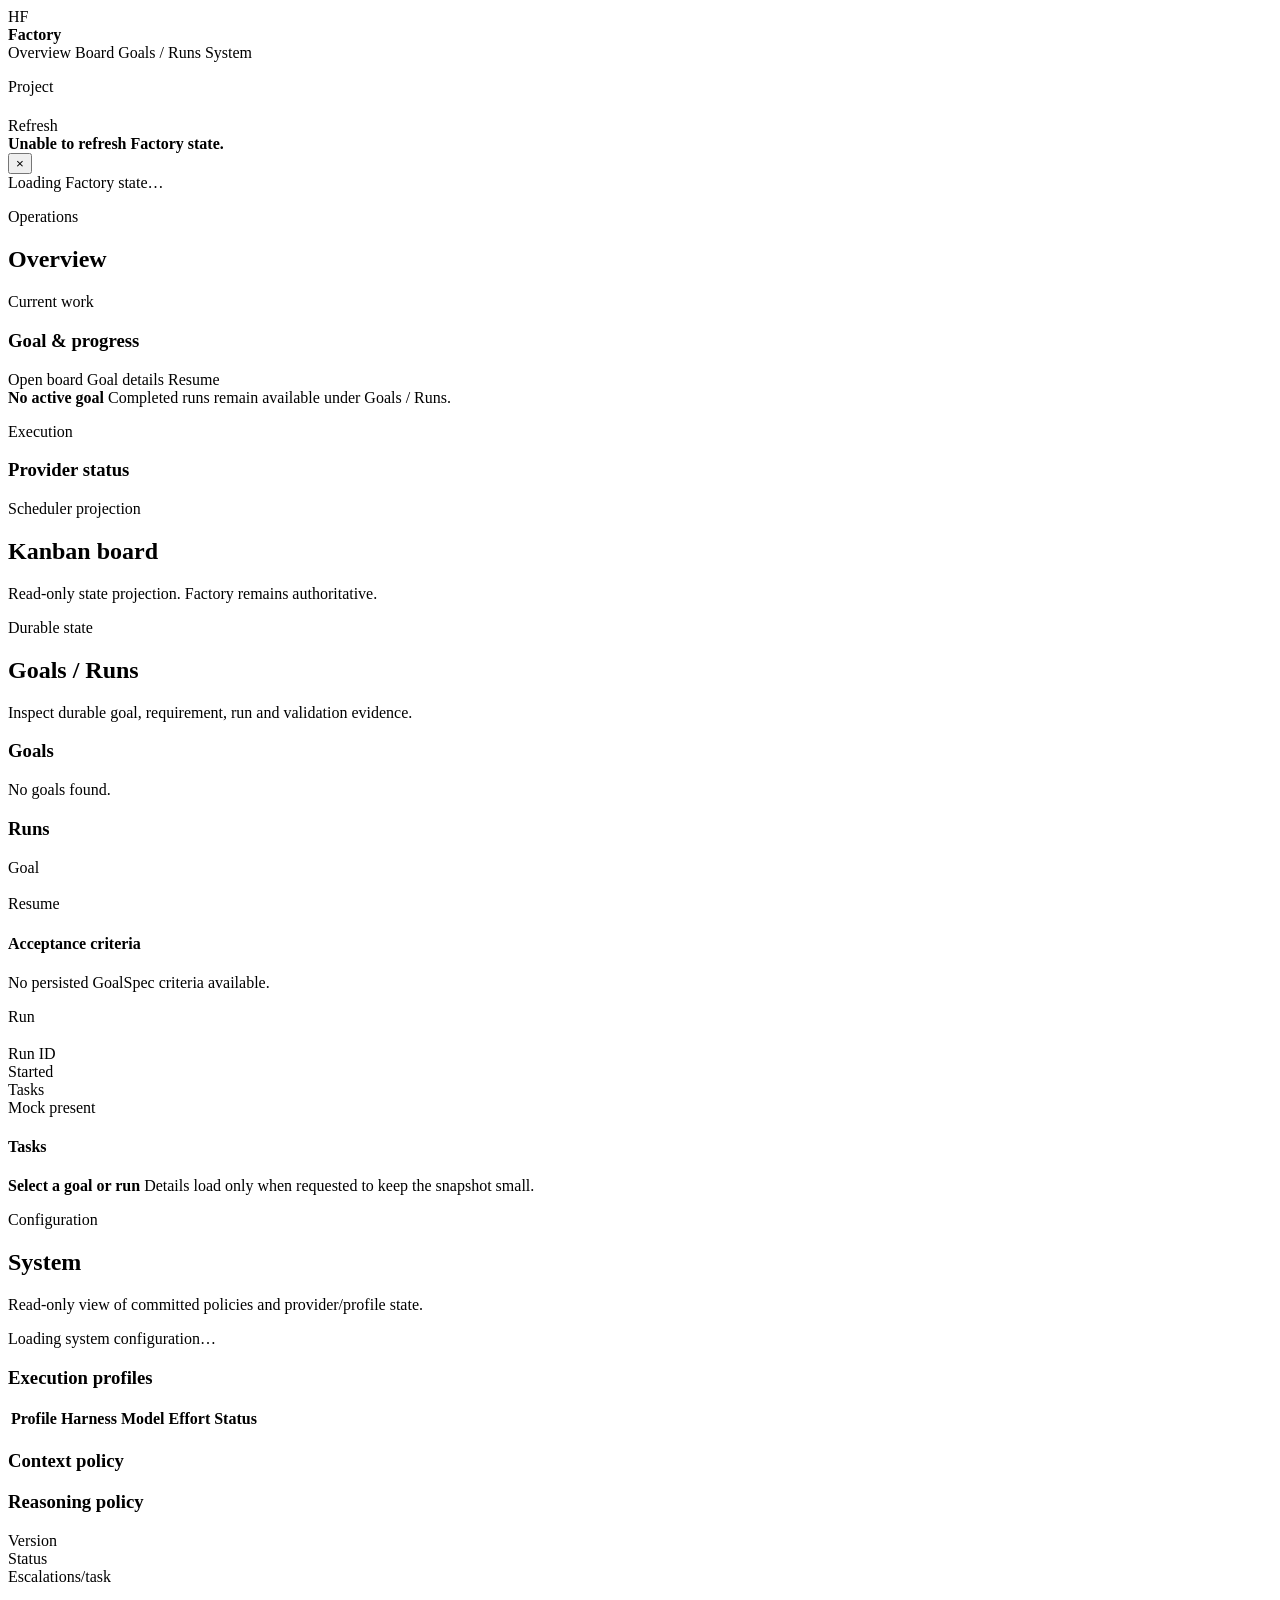
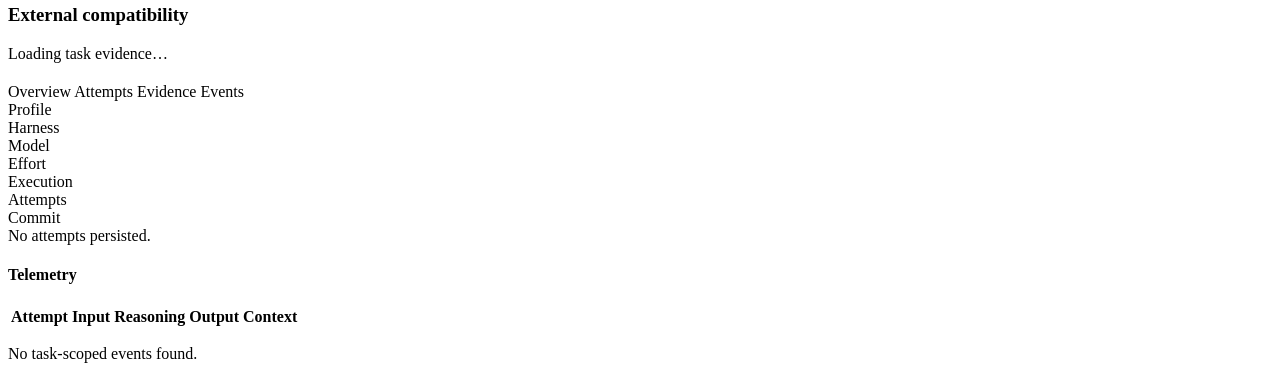
==== ui/index.html @ 99601eae "feat(ui): add lightweight Factory Control UI" ====
<!doctype html>
<html lang="en" class="wa-theme-default">
<head>
  <meta charset="utf-8">
  <meta name="viewport" content="width=device-width, initial-scale=1">
  <meta name="color-scheme" content="light dark">
  <title>Factory Control UI</title>
  <link rel="stylesheet" href="/vendor/webawesome/styles/themes/default.css">
  <link rel="stylesheet" href="/vendor/webawesome/styles/utilities.css">
  <link rel="stylesheet" href="/vendor/webawesome/styles/native.css">
  <link rel="stylesheet" href="/assets/factory.css">
  <script type="module" src="/vendor/webawesome/webawesome.loader.js"></script>
  <script defer src="/assets/app.js"></script>
  <script defer src="/vendor/alpine/csp.min.js"></script>
</head>
<body x-data="factoryControl" x-cloak>
  <div class="app-shell">
    <aside class="sidebar" aria-label="Primary navigation">
      <div class="brand-block">
        <div class="brand-mark" aria-hidden="true">HF</div>
        <div>
          <strong>Factory</strong>
          <small x-text="'v' + factoryVersion"></small>
        </div>
      </div>

      <nav class="nav-list">
        <wa-button appearance="plain" class="nav-button" :class="view === 'overview' ? 'active' : ''" @click="setView('overview')">Overview</wa-button>
        <wa-button appearance="plain" class="nav-button" :class="view === 'board' ? 'active' : ''" @click="setView('board')">Board</wa-button>
        <wa-button appearance="plain" class="nav-button" :class="view === 'goals' ? 'active' : ''" @click="setView('goals')">Goals / Runs</wa-button>
        <wa-button appearance="plain" class="nav-button" :class="view === 'system' ? 'active' : ''" @click="setView('system')">System</wa-button>
      </nav>

      <div class="sidebar-footer">
        <div class="live-row">
          <span class="live-dot" :class="error ? 'offline' : (isActive ? 'active' : '')"></span>
          <span x-text="error ? 'Disconnected' : (isActive ? 'Active' : 'Idle')"></span>
        </div>
        <small x-text="lastUpdatedAt ? 'Updated ' + relativeTime(lastUpdatedAt) : 'Waiting for snapshot'"></small>
      </div>
    </aside>

    <main class="main-content">
      <header class="topbar">
        <div>
          <p class="eyebrow">Project</p>
          <h1 x-text="projectName"></h1>
        </div>
        <div class="topbar-actions">
          <wa-badge pill :variant="isActive ? 'brand' : 'neutral'" x-text="isActive ? 'LIVE' : 'IDLE'"></wa-badge>
          <wa-button size="small" appearance="outlined" @click="refresh">Refresh</wa-button>
        </div>
      </header>

      <div class="alert error" x-show="error">
        <strong>Unable to refresh Factory state.</strong>
        <span x-text="error"></span>
      </div>
      <div class="alert success" x-show="notice">
        <span x-text="notice"></span>
        <button type="button" @click="clearNotice" aria-label="Dismiss">×</button>
      </div>

      <section class="loading-state" x-show="loading">
        <wa-spinner></wa-spinner>
        <span>Loading Factory state…</span>
      </section>

      <!-- Overview -->
      <section x-show="view === 'overview' && !loading" aria-labelledby="overview-title">
        <div class="section-heading">
          <div>
            <p class="eyebrow">Operations</p>
            <h2 id="overview-title">Overview</h2>
          </div>
          <span class="muted" x-text="selectedRunLabel"></span>
        </div>

        <div class="metric-grid">
          <template x-for="metric in overviewMetrics" :key="metric.label">
            <article class="metric-card">
              <span class="metric-label" x-text="metric.label"></span>
              <strong class="metric-value" x-text="metric.value"></strong>
              <small x-text="metric.hint"></small>
            </article>
          </template>
        </div>

        <div class="overview-grid">
          <section class="panel">
            <div class="panel-header">
              <div>
                <p class="eyebrow">Current work</p>
                <h3>Goal & progress</h3>
              </div>
              <wa-badge x-show="hasActiveGoal" :variant="statusVariant(activeGoal.phase)" x-text="activeGoal.phase || ''"></wa-badge>
            </div>
            <div x-show="hasActiveGoal" class="stack gap-md">
              <div>
                <strong x-text="activeGoal.title || activeGoal.goal_id"></strong>
                <p class="muted clamp-3" x-text="activeGoal.raw_goal || 'Goal is active.'"></p>
              </div>
              <div class="progress-row">
                <wa-progress-bar :value="boardProgress"></wa-progress-bar>
                <span x-text="boardProgress + '%' "></span>
              </div>
              <div class="inline-actions">
                <wa-button size="small" appearance="outlined" @click="setView('board')">Open board</wa-button>
                <wa-button size="small" appearance="outlined" @click="setView('goals')">Goal details</wa-button>
                <wa-button x-show="activeGoal.resumable" size="small" variant="brand" @click="resumeGoal(activeGoal)">Resume</wa-button>
              </div>
            </div>
            <div x-show="!hasActiveGoal" class="empty-state">
              <strong>No active goal</strong>
              <span>Completed runs remain available under Goals / Runs.</span>
            </div>
          </section>

          <section class="panel">
            <div class="panel-header">
              <div>
                <p class="eyebrow">Execution</p>
                <h3>Provider status</h3>
              </div>
            </div>
            <div class="provider-list compact">
              <template x-for="provider in providers" :key="provider.id">
                <div class="provider-row">
                  <div>
                    <strong x-text="provider.label || provider.id"></strong>
                    <small x-text="provider.detail || provider.profile_count + ' profile(s)'"></small>
                  </div>
                  <wa-badge :variant="statusVariant(provider.status)" x-text="provider.status"></wa-badge>
                </div>
              </template>
            </div>
          </section>
        </div>
      </section>

      <!-- Board -->
      <section x-show="view === 'board' && !loading" aria-labelledby="board-title">
        <div class="section-heading">
          <div>
            <p class="eyebrow">Scheduler projection</p>
            <h2 id="board-title">Kanban board</h2>
          </div>
          <p class="muted">Read-only state projection. Factory remains authoritative.</p>
        </div>

        <div class="kanban-scroll">
          <div class="kanban-grid">
            <template x-for="column in boardColumns" :key="column.id">
              <section class="kanban-column">
                <header>
                  <div class="column-title">
                    <span class="state-dot" :data-state="column.id"></span>
                    <strong x-text="column.label"></strong>
                  </div>
                  <wa-badge pill variant="neutral" x-text="column.tasks.length"></wa-badge>
                </header>
                <div class="task-list">
                  <template x-for="task in column.tasks" :key="task.run_id + ':' + task.task_id">
                    <button type="button" class="task-card" @click="openTask(task)">
                      <span class="task-title" x-text="task.name || task.task_id"></span>
                      <span class="task-id" x-text="task.task_id"></span>
                      <div class="task-meta">
                        <span x-text="task.profile_id || task.worker_id || 'unrouted'"></span>
                        <span x-show="task.effort" x-text="task.effort"></span>
                      </div>
                      <div class="task-footer">
                        <wa-badge :variant="statusVariant(task.execution_mode)" x-show="task.execution_mode" x-text="task.execution_mode"></wa-badge>
                        <span x-text="task.attempts_count ? 'attempt ' + task.attempts_count : ''"></span>
                      </div>
                    </button>
                  </template>
                  <div class="column-empty" x-show="column.tasks.length === 0">No tasks</div>
                </div>
              </section>
            </template>
          </div>
        </div>
      </section>

      <!-- Goals / Runs -->
      <section x-show="view === 'goals' && !loading" aria-labelledby="goals-title">
        <div class="section-heading">
          <div>
            <p class="eyebrow">Durable state</p>
            <h2 id="goals-title">Goals / Runs</h2>
          </div>
          <p class="muted">Inspect durable goal, requirement, run and validation evidence.</p>
        </div>

        <div class="master-detail">
          <aside class="master-list">
            <h3>Goals</h3>
            <div class="selection-list">
              <template x-for="goal in goals" :key="goal.goal_id">
                <button type="button" :class="selectedGoalId === goal.goal_id ? 'selected' : ''" @click="selectGoal(goal)">
                  <span><strong x-text="goal.title || goal.goal_id"></strong><small x-text="goal.goal_id"></small></span>
                  <wa-badge :variant="statusVariant(goal.phase)" x-text="goal.phase"></wa-badge>
                </button>
              </template>
              <div class="empty-state small" x-show="goals.length === 0">No goals found.</div>
            </div>
            <h3>Runs</h3>
            <div class="selection-list">
              <template x-for="run in runs" :key="run.run_id">
                <button type="button" :class="selectedRunId === run.run_id ? 'selected' : ''" @click="selectRun(run)">
                  <span><strong x-text="run.plan_name || run.run_id"></strong><small x-text="run.run_id"></small></span>
                  <wa-badge :variant="statusVariant(run.run_state)" x-text="run.run_state"></wa-badge>
                </button>
              </template>
            </div>
          </aside>

          <div class="detail-panel">
            <section class="panel" x-show="selectedDetailType === 'goal'">
              <div class="panel-header">
                <div>
                  <p class="eyebrow">Goal</p>
                  <h3 x-text="goalDetail.state.title || goalDetail.state.goal_id"></h3>
                </div>
                <div class="inline-actions">
                  <wa-badge :variant="statusVariant(goalDetail.state.phase)" x-text="goalDetail.state.phase || ''"></wa-badge>
                  <wa-button x-show="goalDetail.summary.resumable" size="small" variant="brand" @click="resumeGoal(goalDetail.summary)">Resume</wa-button>
                </div>
              </div>
              <p class="goal-text" x-text="goalDetail.state.raw_goal || ''"></p>
              <h4>Acceptance criteria</h4>
              <div class="criteria-list">
                <template x-for="criterion in goalCriteria" :key="criterion.id">
                  <div class="criterion-row">
                    <wa-badge pill variant="neutral" x-text="criterion.id"></wa-badge>
                    <span><strong x-text="criterion.title || criterion.id"></strong><small x-text="criterion.description || criterion.text || ''"></small></span>
                    <wa-badge x-show="criterion.provenance" :variant="criterion.provenance === 'USER_EXPLICIT' ? 'brand' : 'neutral'" x-text="criterion.provenance"></wa-badge>
                  </div>
                </template>
                <div class="empty-state small" x-show="goalCriteria.length === 0">No persisted GoalSpec criteria available.</div>
              </div>
            </section>

            <section class="panel" x-show="selectedDetailType === 'run'">
              <div class="panel-header">
                <div>
                  <p class="eyebrow">Run</p>
                  <h3 x-text="runDetail.run.plan_name || runDetail.run.run_id"></h3>
                </div>
                <wa-badge :variant="statusVariant(runDetail.run.run_state)" x-text="runDetail.run.run_state || ''"></wa-badge>
              </div>
              <div class="key-grid">
                <div><span>Run ID</span><strong x-text="runDetail.run.run_id || '—'"></strong></div>
                <div><span>Started</span><strong x-text="relativeTime(runDetail.run.start_time)"></strong></div>
                <div><span>Tasks</span><strong x-text="selectedRunTasks.length"></strong></div>
                <div><span>Mock present</span><strong x-text="yesNoUnknown(runDetail.run.contains_mock_execution)"></strong></div>
              </div>
              <h4>Tasks</h4>
              <div class="run-task-list">
                <template x-for="task in selectedRunTasks" :key="task.task_id">
                  <button type="button" @click="openTask(task)">
                    <span><strong x-text="task.name || task.task_id"></strong><small x-text="task.profile_id || task.worker_id || ''"></small></span>
                    <wa-badge :variant="statusVariant(task.display_state)" x-text="task.display_state"></wa-badge>
                  </button>
                </template>
              </div>
            </section>

            <div class="empty-state" x-show="!selectedDetailType">
              <strong>Select a goal or run</strong>
              <span>Details load only when requested to keep the snapshot small.</span>
            </div>
          </div>
        </div>
      </section>

      <!-- System -->
      <section x-show="view === 'system' && !loading" aria-labelledby="system-title">
        <div class="section-heading">
          <div>
            <p class="eyebrow">Configuration</p>
            <h2 id="system-title">System</h2>
          </div>
          <p class="muted">Read-only view of committed policies and provider/profile state.</p>
        </div>

        <div x-show="!systemLoaded" class="loading-state"><wa-spinner></wa-spinner><span>Loading system configuration…</span></div>
        <div x-show="systemLoaded" class="stack gap-lg">
          <section class="panel">
            <div class="panel-header"><h3>Execution profiles</h3><span class="muted" x-text="systemProfiles.length + ' profiles'"></span></div>
            <div class="table-wrap">
              <table>
                <thead><tr><th>Profile</th><th>Harness</th><th>Model</th><th>Effort</th><th>Status</th></tr></thead>
                <tbody>
                  <template x-for="profile in systemProfiles" :key="profile.profile_id">
                    <tr>
                      <td><strong x-text="profile.profile_id"></strong></td>
                      <td x-text="profile.harness || profile.adapter || '—'"></td>
                      <td x-text="profile.model || '—'"></td>
                      <td x-text="profile.effort || '—'"></td>
                      <td><wa-badge :variant="statusVariant(profile.certification_status)" x-text="profile.certification_status"></wa-badge></td>
                    </tr>
                  </template>
                </tbody>
              </table>
            </div>
          </section>

          <div class="system-grid">
            <section class="panel">
              <div class="panel-header"><h3>Context policy</h3></div>
              <div class="policy-list">
                <template x-for="entry in systemContextRoles" :key="entry.role">
                  <div><strong x-text="entry.role"></strong><span x-text="bytesOrDash(entry.soft_budget_bytes) + ' / ' + bytesOrDash(entry.hard_budget_bytes)"></span></div>
                </template>
              </div>
            </section>
            <section class="panel">
              <div class="panel-header"><h3>Reasoning policy</h3></div>
              <div class="key-grid single">
                <div><span>Version</span><strong x-text="reasoningPolicyVersion"></strong></div>
                <div><span>Status</span><strong x-text="reasoningPolicyStatus"></strong></div>
                <div><span>Escalations/task</span><strong x-text="reasoningEscalationLimit"></strong></div>
              </div>
            </section>
          </div>

          <section class="panel">
            <div class="panel-header"><h3>External compatibility</h3></div>
            <div class="provider-list">
              <template x-for="provider in providers" :key="'system-' + provider.id">
                <div class="provider-row"><div><strong x-text="provider.label || provider.id"></strong><small x-text="provider.detail || ''"></small></div><wa-badge :variant="statusVariant(provider.status)" x-text="provider.status"></wa-badge></div>
              </template>
            </div>
          </section>
        </div>
      </section>
    </main>
  </div>

  <!-- Task detail drawer -->
  <wa-drawer label="Task details" placement="end" :open="detailOpen" @wa-hide="closeTask" class="task-drawer">
    <div x-show="detailLoading" class="loading-state"><wa-spinner></wa-spinner><span>Loading task evidence…</span></div>
    <div x-show="taskDetail && !detailLoading" class="task-detail">
      <div class="task-detail-head">
        <div>
          <p class="eyebrow" x-text="selectedTask.task_id || 'Task'"></p>
          <h2 x-text="selectedTask.name || selectedTask.task_id || 'Task'"></h2>
        </div>
        <wa-badge :variant="statusVariant(selectedTask.display_state)" x-text="selectedTask.display_state || 'UNKNOWN'"></wa-badge>
      </div>

      <wa-tab-group>
        <wa-tab panel="overview">Overview</wa-tab>
        <wa-tab panel="attempts">Attempts</wa-tab>
        <wa-tab panel="evidence">Evidence</wa-tab>
        <wa-tab panel="events">Events</wa-tab>

        <wa-tab-panel name="overview">
          <div class="key-grid single">
            <div><span>Profile</span><strong x-text="selectedTask.profile_id || '—'"></strong></div>
            <div><span>Harness</span><strong x-text="selectedTask.harness || selectedTask.adapter || '—'"></strong></div>
            <div><span>Model</span><strong x-text="selectedTask.model || '—'"></strong></div>
            <div><span>Effort</span><strong x-text="selectedTask.effort || '—'"></strong></div>
            <div><span>Execution</span><strong x-text="selectedTask.execution_mode || '—'"></strong></div>
            <div><span>Attempts</span><strong x-text="selectedTask.attempts_count || 0"></strong></div>
            <div><span>Commit</span><strong class="mono" x-text="selectedTask.commit_hash || '—'"></strong></div>
          </div>
        </wa-tab-panel>

        <wa-tab-panel name="attempts">
          <div class="timeline">
            <template x-for="attempt in selectedTaskAttempts" :key="attempt.attempt_id">
              <article>
                <div><strong x-text="'Attempt ' + attempt.attempt_id"></strong><wa-badge :variant="statusVariant(attempt.status || attempt.state)" x-text="attempt.status || attempt.state || 'UNKNOWN'"></wa-badge></div>
                <small x-text="attemptDescriptor(attempt)"></small>
                <small x-text="attempt.start_time ? relativeTime(attempt.start_time) : ''"></small>
                <p x-show="attempt.error" x-text="attempt.error"></p>
              </article>
            </template>
            <div class="empty-state small" x-show="selectedTaskAttempts.length === 0">No attempts persisted.</div>
          </div>
        </wa-tab-panel>

        <wa-tab-panel name="evidence">
          <h4>Telemetry</h4>
          <div class="table-wrap">
            <table><thead><tr><th>Attempt</th><th>Input</th><th>Reasoning</th><th>Output</th><th>Context</th></tr></thead>
              <tbody><template x-for="item in selectedTaskTelemetry" :key="String(item.attempt_id) + String(item.end_time || '')"><tr><td x-text="item.attempt_id || '—'"></td><td x-text="numberOrDash(item.provider_input_tokens)"></td><td x-text="numberOrDash(item.provider_reasoning_tokens)"></td><td x-text="numberOrDash(item.provider_output_tokens)"></td><td x-text="bytesOrDash(item.factory_supplied_bytes)"></td></tr></template></tbody>
            </table>
          </div>
          <wa-details summary="Changed paths" x-show="hasChangedPaths">
            <ul class="mono-list"><template x-for="path in selectedTask.changed_paths || []" :key="path"><li x-text="path"></li></template></ul>
          </wa-details>
        </wa-tab-panel>

        <wa-tab-panel name="events">
          <div class="event-list">
            <template x-for="event in selectedTaskEvents" :key="(event.timestamp || '') + (event.event || '')">
              <div><span class="mono" x-text="event.event || 'EVENT'"></span><small x-text="relativeTime(event.timestamp)"></small></div>
            </template>
            <div class="empty-state small" x-show="selectedTaskEvents.length === 0">No task-scoped events found.</div>
          </div>
        </wa-tab-panel>
      </wa-tab-group>
    </div>
  </wa-drawer>
</body>
</html>
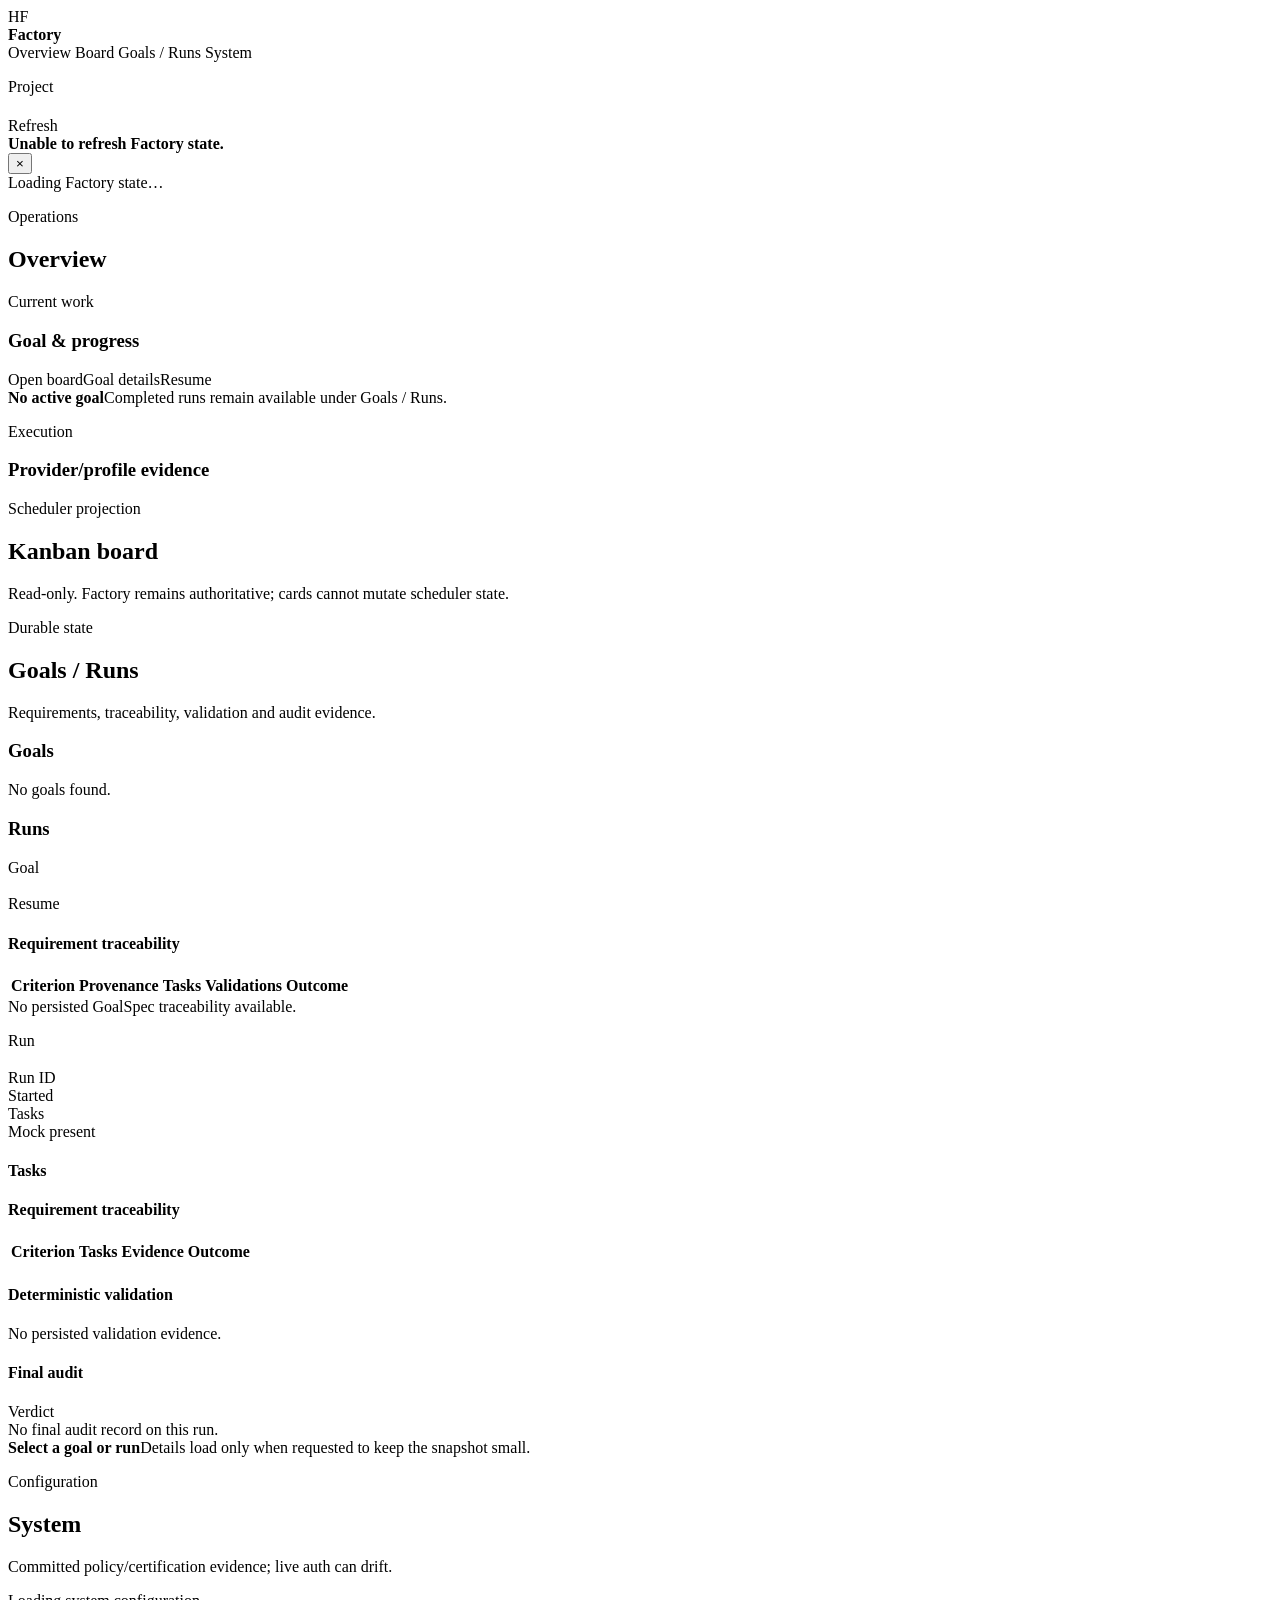
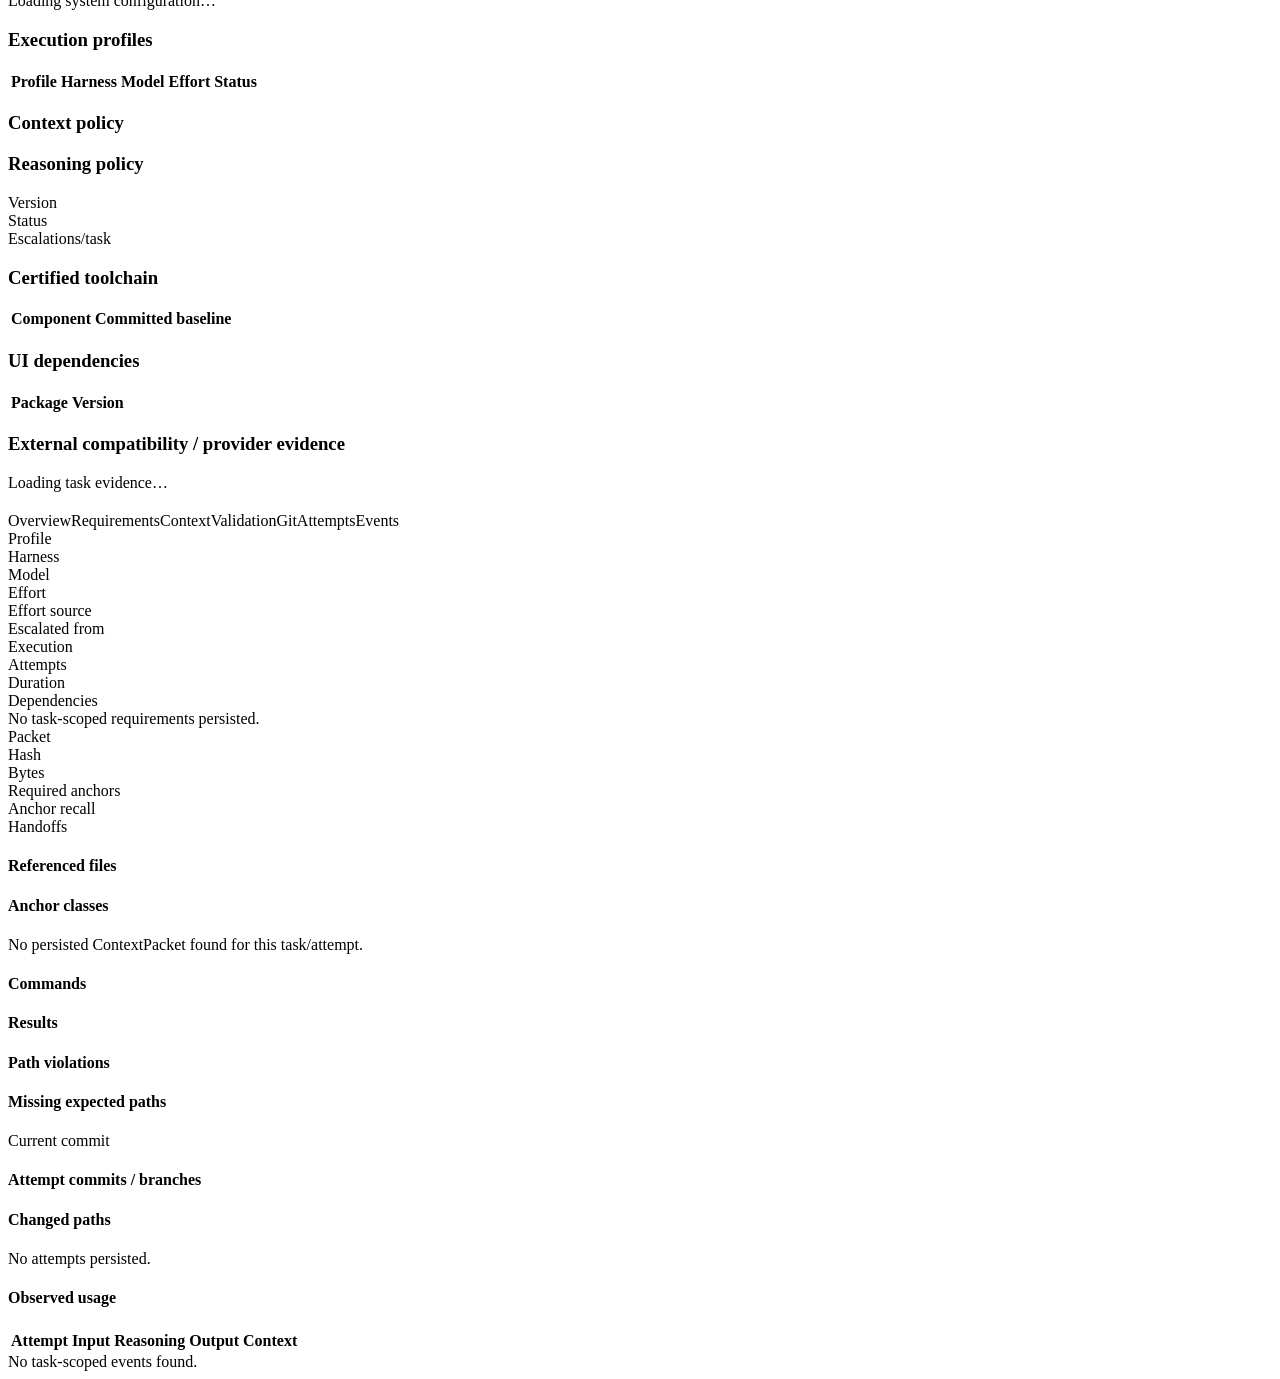
==== commit ccf280bf: "fix(v9): close UI gaps and harden fail-closed recovery" ====
--- a/ui/index.html
+++ b/ui/index.html
@@ -18,390 +18,153 @@
     <aside class="sidebar" aria-label="Primary navigation">
       <div class="brand-block">
         <div class="brand-mark" aria-hidden="true">HF</div>
-        <div>
-          <strong>Factory</strong>
-          <small x-text="'v' + factoryVersion"></small>
-        </div>
+        <div><strong>Factory</strong><small x-text="'v' + factoryVersion"></small></div>
       </div>
-
       <nav class="nav-list">
         <wa-button appearance="plain" class="nav-button" :class="view === 'overview' ? 'active' : ''" @click="setView('overview')">Overview</wa-button>
         <wa-button appearance="plain" class="nav-button" :class="view === 'board' ? 'active' : ''" @click="setView('board')">Board</wa-button>
         <wa-button appearance="plain" class="nav-button" :class="view === 'goals' ? 'active' : ''" @click="setView('goals')">Goals / Runs</wa-button>
         <wa-button appearance="plain" class="nav-button" :class="view === 'system' ? 'active' : ''" @click="setView('system')">System</wa-button>
       </nav>
-
       <div class="sidebar-footer">
-        <div class="live-row">
-          <span class="live-dot" :class="error ? 'offline' : (isActive ? 'active' : '')"></span>
-          <span x-text="error ? 'Disconnected' : (isActive ? 'Active' : 'Idle')"></span>
-        </div>
+        <div class="live-row"><span class="live-dot" :class="error ? 'offline' : (isActive ? 'active' : '')"></span><span x-text="error ? 'Disconnected' : (isActive ? 'Active' : 'Idle')"></span></div>
         <small x-text="lastUpdatedAt ? 'Updated ' + relativeTime(lastUpdatedAt) : 'Waiting for snapshot'"></small>
       </div>
     </aside>
 
     <main class="main-content">
       <header class="topbar">
-        <div>
-          <p class="eyebrow">Project</p>
-          <h1 x-text="projectName"></h1>
-        </div>
-        <div class="topbar-actions">
-          <wa-badge pill :variant="isActive ? 'brand' : 'neutral'" x-text="isActive ? 'LIVE' : 'IDLE'"></wa-badge>
-          <wa-button size="small" appearance="outlined" @click="refresh">Refresh</wa-button>
-        </div>
+        <div><p class="eyebrow">Project</p><h1 x-text="projectName"></h1></div>
+        <div class="topbar-actions"><wa-badge pill :variant="isActive ? 'brand' : 'neutral'" x-text="isActive ? 'LIVE' : 'IDLE'"></wa-badge><wa-button size="small" appearance="outlined" @click="refresh">Refresh</wa-button></div>
       </header>
 
-      <div class="alert error" x-show="error">
-        <strong>Unable to refresh Factory state.</strong>
-        <span x-text="error"></span>
-      </div>
-      <div class="alert success" x-show="notice">
-        <span x-text="notice"></span>
-        <button type="button" @click="clearNotice" aria-label="Dismiss">×</button>
-      </div>
+      <div class="alert error" x-show="error"><strong>Unable to refresh Factory state.</strong><span x-text="error"></span></div>
+      <div class="alert success" x-show="notice"><span x-text="notice"></span><button type="button" @click="clearNotice" aria-label="Dismiss">×</button></div>
+      <section class="loading-state" x-show="loading"><wa-spinner></wa-spinner><span>Loading Factory state…</span></section>
 
-      <section class="loading-state" x-show="loading">
-        <wa-spinner></wa-spinner>
-        <span>Loading Factory state…</span>
-      </section>
-
-      <!-- Overview -->
       <section x-show="view === 'overview' && !loading" aria-labelledby="overview-title">
-        <div class="section-heading">
-          <div>
-            <p class="eyebrow">Operations</p>
-            <h2 id="overview-title">Overview</h2>
-          </div>
-          <span class="muted" x-text="selectedRunLabel"></span>
+        <div class="section-heading"><div><p class="eyebrow">Operations</p><h2 id="overview-title">Overview</h2></div><span class="muted" x-text="selectedRunLabel"></span></div>
+        <div class="metric-grid">
+          <template x-for="metric in overviewMetrics" :key="metric.label"><article class="metric-card"><span class="metric-label" x-text="metric.label"></span><strong class="metric-value" x-text="metric.value"></strong><small x-text="metric.hint"></small></article></template>
         </div>
-
-        <div class="metric-grid">
-          <template x-for="metric in overviewMetrics" :key="metric.label">
-            <article class="metric-card">
-              <span class="metric-label" x-text="metric.label"></span>
-              <strong class="metric-value" x-text="metric.value"></strong>
-              <small x-text="metric.hint"></small>
-            </article>
-          </template>
-        </div>
-
         <div class="overview-grid">
           <section class="panel">
-            <div class="panel-header">
-              <div>
-                <p class="eyebrow">Current work</p>
-                <h3>Goal & progress</h3>
-              </div>
-              <wa-badge x-show="hasActiveGoal" :variant="statusVariant(activeGoal.phase)" x-text="activeGoal.phase || ''"></wa-badge>
+            <div class="panel-header"><div><p class="eyebrow">Current work</p><h3>Goal & progress</h3></div><wa-badge x-show="hasActiveGoal" :variant="statusVariant(activeGoal.phase)" x-text="activeGoal.phase || ''"></wa-badge></div>
+            <div x-show="hasActiveGoal" class="stack gap-md">
+              <div><strong x-text="activeGoal.title || activeGoal.goal_id"></strong><p class="muted clamp-3" x-text="activeGoal.raw_goal_excerpt || 'Goal is active.'"></p></div>
+              <div class="progress-row"><wa-progress-bar :value="boardProgress"></wa-progress-bar><span x-text="boardProgress + '%'"></span></div>
+              <div class="inline-actions"><wa-button size="small" appearance="outlined" @click="setView('board')">Open board</wa-button><wa-button size="small" appearance="outlined" @click="setView('goals')">Goal details</wa-button><wa-button x-show="activeGoal.resumable" size="small" variant="brand" @click="resumeGoal(activeGoal)">Resume</wa-button></div>
             </div>
-            <div x-show="hasActiveGoal" class="stack gap-md">
-              <div>
-                <strong x-text="activeGoal.title || activeGoal.goal_id"></strong>
-                <p class="muted clamp-3" x-text="activeGoal.raw_goal || 'Goal is active.'"></p>
-              </div>
-              <div class="progress-row">
-                <wa-progress-bar :value="boardProgress"></wa-progress-bar>
-                <span x-text="boardProgress + '%' "></span>
-              </div>
-              <div class="inline-actions">
-                <wa-button size="small" appearance="outlined" @click="setView('board')">Open board</wa-button>
-                <wa-button size="small" appearance="outlined" @click="setView('goals')">Goal details</wa-button>
-                <wa-button x-show="activeGoal.resumable" size="small" variant="brand" @click="resumeGoal(activeGoal)">Resume</wa-button>
-              </div>
-            </div>
-            <div x-show="!hasActiveGoal" class="empty-state">
-              <strong>No active goal</strong>
-              <span>Completed runs remain available under Goals / Runs.</span>
-            </div>
+            <div x-show="!hasActiveGoal" class="empty-state"><strong>No active goal</strong><span>Completed runs remain available under Goals / Runs.</span></div>
           </section>
-
           <section class="panel">
-            <div class="panel-header">
-              <div>
-                <p class="eyebrow">Execution</p>
-                <h3>Provider status</h3>
-              </div>
-            </div>
+            <div class="panel-header"><div><p class="eyebrow">Execution</p><h3>Provider/profile evidence</h3></div></div>
             <div class="provider-list compact">
-              <template x-for="provider in providers" :key="provider.id">
-                <div class="provider-row">
-                  <div>
-                    <strong x-text="provider.label || provider.id"></strong>
-                    <small x-text="provider.detail || provider.profile_count + ' profile(s)'"></small>
-                  </div>
-                  <wa-badge :variant="statusVariant(provider.status)" x-text="provider.status"></wa-badge>
-                </div>
-              </template>
+              <template x-for="provider in providers" :key="provider.id"><div class="provider-row"><div><strong x-text="provider.label || provider.id"></strong><small x-text="provider.detail || provider.profile_count + ' profile(s)'"></small></div><wa-badge :variant="statusVariant(provider.status)" x-text="provider.status"></wa-badge></div></template>
             </div>
           </section>
         </div>
       </section>
 
-      <!-- Board -->
       <section x-show="view === 'board' && !loading" aria-labelledby="board-title">
-        <div class="section-heading">
-          <div>
-            <p class="eyebrow">Scheduler projection</p>
-            <h2 id="board-title">Kanban board</h2>
-          </div>
-          <p class="muted">Read-only state projection. Factory remains authoritative.</p>
-        </div>
+        <div class="section-heading"><div><p class="eyebrow">Scheduler projection</p><h2 id="board-title">Kanban board</h2></div><p class="muted">Read-only. Factory remains authoritative; cards cannot mutate scheduler state.</p></div>
+        <div class="kanban-scroll"><div class="kanban-grid">
+          <template x-for="column in boardColumns" :key="column.id">
+            <section class="kanban-column">
+              <header><div class="column-title"><span class="state-dot" :data-state="column.id"></span><strong x-text="column.label"></strong></div><wa-badge pill variant="neutral" x-text="column.tasks.length"></wa-badge></header>
+              <div class="task-list">
+                <template x-for="task in column.tasks" :key="task.run_id + ':' + task.task_id">
+                  <button type="button" class="task-card" @click="openTask(task)">
+                    <span class="task-title" x-text="task.name || task.task_id"></span><span class="task-id" x-text="task.task_id"></span>
+                    <div class="task-meta"><span x-text="task.profile_id || task.worker_id || 'unrouted'"></span><span x-text="task.model || '—'"></span></div>
+                    <div class="task-meta"><span x-text="task.effort || '—'"></span><span x-text="durationOrDash(task.duration_ms)"></span></div>
+                    <div class="task-footer"><span class="tag-list"><wa-badge :variant="statusVariant(task.execution_mode)" x-show="task.execution_mode" x-text="task.execution_mode"></wa-badge><wa-badge variant="warning" x-show="task.retried">RETRY</wa-badge><wa-badge variant="brand" x-show="task.escalated">ESCALATED</wa-badge><wa-badge variant="warning" x-show="task.display_state === 'BLOCKED'">BLOCKED</wa-badge></span><span x-text="task.attempts_count ? 'attempt ' + task.attempts_count : 'not attempted'"></span></div>
+                  </button>
+                </template>
+                <div class="column-empty" x-show="column.tasks.length === 0">No tasks</div>
+              </div>
+            </section>
+          </template>
+        </div></div>
+      </section>
 
-        <div class="kanban-scroll">
-          <div class="kanban-grid">
-            <template x-for="column in boardColumns" :key="column.id">
-              <section class="kanban-column">
-                <header>
-                  <div class="column-title">
-                    <span class="state-dot" :data-state="column.id"></span>
-                    <strong x-text="column.label"></strong>
-                  </div>
-                  <wa-badge pill variant="neutral" x-text="column.tasks.length"></wa-badge>
-                </header>
-                <div class="task-list">
-                  <template x-for="task in column.tasks" :key="task.run_id + ':' + task.task_id">
-                    <button type="button" class="task-card" @click="openTask(task)">
-                      <span class="task-title" x-text="task.name || task.task_id"></span>
-                      <span class="task-id" x-text="task.task_id"></span>
-                      <div class="task-meta">
-                        <span x-text="task.profile_id || task.worker_id || 'unrouted'"></span>
-                        <span x-show="task.effort" x-text="task.effort"></span>
-                      </div>
-                      <div class="task-footer">
-                        <wa-badge :variant="statusVariant(task.execution_mode)" x-show="task.execution_mode" x-text="task.execution_mode"></wa-badge>
-                        <span x-text="task.attempts_count ? 'attempt ' + task.attempts_count : ''"></span>
-                      </div>
-                    </button>
-                  </template>
-                  <div class="column-empty" x-show="column.tasks.length === 0">No tasks</div>
-                </div>
-              </section>
-            </template>
+      <section x-show="view === 'goals' && !loading" aria-labelledby="goals-title">
+        <div class="section-heading"><div><p class="eyebrow">Durable state</p><h2 id="goals-title">Goals / Runs</h2></div><p class="muted">Requirements, traceability, validation and audit evidence.</p></div>
+        <div class="master-detail">
+          <aside class="master-list">
+            <h3>Goals</h3>
+            <div class="selection-list"><template x-for="goal in goals" :key="goal.goal_id"><button type="button" :class="selectedGoalId === goal.goal_id ? 'selected' : ''" @click="selectGoal(goal)"><span><strong x-text="goal.title || goal.goal_id"></strong><small x-text="goal.goal_id"></small></span><wa-badge :variant="statusVariant(goal.phase)" x-text="goal.phase"></wa-badge></button></template><div class="empty-state small" x-show="goals.length === 0">No goals found.</div></div>
+            <h3>Runs</h3>
+            <div class="selection-list"><template x-for="run in runs" :key="run.run_id"><button type="button" :class="selectedRunId === run.run_id ? 'selected' : ''" @click="selectRun(run)"><span><strong x-text="run.plan_name || run.run_id"></strong><small x-text="run.run_id"></small></span><wa-badge :variant="statusVariant(run.run_state)" x-text="run.run_state"></wa-badge></button></template></div>
+          </aside>
+
+          <div class="detail-panel">
+            <section class="panel" x-show="selectedDetailType === 'goal'">
+              <div class="panel-header"><div><p class="eyebrow">Goal</p><h3 x-text="goalDetailTitle"></h3></div><div class="inline-actions"><wa-badge :variant="statusVariant(goalDetail.state.phase)" x-text="goalDetail.state.phase || ''"></wa-badge><wa-button x-show="goalDetail.summary.resumable" size="small" variant="brand" @click="resumeGoal(goalDetail.summary)">Resume</wa-button></div></div>
+              <p class="goal-text" x-text="goalDetail.state.raw_goal || ''"></p>
+              <h4>Requirement traceability</h4>
+              <div class="table-wrap"><table><thead><tr><th>Criterion</th><th>Provenance</th><th>Tasks</th><th>Validations</th><th>Outcome</th></tr></thead><tbody>
+                <template x-for="row in goalTraceability" :key="row.criterion_id"><tr><td><strong x-text="row.criterion_id"></strong><small class="table-note" x-text="row.title"></small></td><td x-text="row.provenance"></td><td class="mono" x-text="joinOrDash(row.tasks)"></td><td x-text="row.validation_count"></td><td><wa-badge :variant="statusVariant(row.outcome)" x-text="row.outcome"></wa-badge></td></tr></template>
+              </tbody></table></div>
+              <div class="empty-state small" x-show="goalTraceability.length === 0">No persisted GoalSpec traceability available.</div>
+            </section>
+
+            <section class="panel" x-show="selectedDetailType === 'run'">
+              <div class="panel-header"><div><p class="eyebrow">Run</p><h3 x-text="runDetail.run.plan_name || runDetail.run.run_id"></h3></div><wa-badge :variant="statusVariant(runDetail.run.run_state)" x-text="runDetail.run.run_state || ''"></wa-badge></div>
+              <div class="key-grid"><div><span>Run ID</span><strong x-text="runDetail.run.run_id || '—'"></strong></div><div><span>Started</span><strong x-text="relativeTime(runDetail.run.start_time)"></strong></div><div><span>Tasks</span><strong x-text="selectedRunTasks.length"></strong></div><div><span>Mock present</span><strong x-text="yesNoUnknown(runDetail.run.contains_mock_execution)"></strong></div></div>
+              <h4>Tasks</h4>
+              <div class="run-task-list"><template x-for="task in selectedRunTasks" :key="task.task_id"><button type="button" @click="openTask(task)"><span><strong x-text="task.name || task.task_id"></strong><small x-text="taskDescriptor(task)"></small><small class="mono" x-show="task.dependencies && task.dependencies.length" x-text="'depends: ' + task.dependencies.join(', ')"></small></span><wa-badge :variant="statusVariant(task.display_state)" x-text="task.display_state"></wa-badge></button></template></div>
+              <h4>Requirement traceability</h4>
+              <div class="table-wrap"><table><thead><tr><th>Criterion</th><th>Tasks</th><th>Evidence</th><th>Outcome</th></tr></thead><tbody><template x-for="row in runTraceability" :key="row.criterion_id"><tr><td x-text="row.criterion_id"></td><td class="mono" x-text="joinOrDash(row.tasks)"></td><td x-text="row.validation_count + ' validation(s)'"></td><td><wa-badge :variant="statusVariant(row.outcome)" x-text="row.outcome"></wa-badge></td></tr></template></tbody></table></div>
+              <h4>Deterministic validation</h4>
+              <div class="validation-list"><template x-for="item in runValidationResults" :key="(item.task_id || '') + (item.name || '') + formatCommand(item.command)"><div class="validation-row"><span><strong x-text="item.name || item.task_id || 'validation'"></strong><small class="mono" x-text="formatCommand(item.command)"></small></span><wa-badge :variant="item.passed ? 'success' : 'danger'" x-text="item.passed ? 'PASS' : 'FAIL'"></wa-badge></div></template><div class="empty-state small" x-show="runValidationResults.length === 0">No persisted validation evidence.</div></div>
+              <h4>Final audit</h4>
+              <div class="key-grid single" x-show="runDetail.final_audit"><div><span>Verdict</span><strong x-text="runAuditVerdict"></strong></div></div>
+              <div class="empty-state small" x-show="!runDetail.final_audit">No final audit record on this run.</div>
+            </section>
+
+            <div class="empty-state" x-show="!selectedDetailType"><strong>Select a goal or run</strong><span>Details load only when requested to keep the snapshot small.</span></div>
           </div>
         </div>
       </section>
 
-      <!-- Goals / Runs -->
-      <section x-show="view === 'goals' && !loading" aria-labelledby="goals-title">
-        <div class="section-heading">
-          <div>
-            <p class="eyebrow">Durable state</p>
-            <h2 id="goals-title">Goals / Runs</h2>
-          </div>
-          <p class="muted">Inspect durable goal, requirement, run and validation evidence.</p>
-        </div>
-
-        <div class="master-detail">
-          <aside class="master-list">
-            <h3>Goals</h3>
-            <div class="selection-list">
-              <template x-for="goal in goals" :key="goal.goal_id">
-                <button type="button" :class="selectedGoalId === goal.goal_id ? 'selected' : ''" @click="selectGoal(goal)">
-                  <span><strong x-text="goal.title || goal.goal_id"></strong><small x-text="goal.goal_id"></small></span>
-                  <wa-badge :variant="statusVariant(goal.phase)" x-text="goal.phase"></wa-badge>
-                </button>
-              </template>
-              <div class="empty-state small" x-show="goals.length === 0">No goals found.</div>
-            </div>
-            <h3>Runs</h3>
-            <div class="selection-list">
-              <template x-for="run in runs" :key="run.run_id">
-                <button type="button" :class="selectedRunId === run.run_id ? 'selected' : ''" @click="selectRun(run)">
-                  <span><strong x-text="run.plan_name || run.run_id"></strong><small x-text="run.run_id"></small></span>
-                  <wa-badge :variant="statusVariant(run.run_state)" x-text="run.run_state"></wa-badge>
-                </button>
-              </template>
-            </div>
-          </aside>
-
-          <div class="detail-panel">
-            <section class="panel" x-show="selectedDetailType === 'goal'">
-              <div class="panel-header">
-                <div>
-                  <p class="eyebrow">Goal</p>
-                  <h3 x-text="goalDetail.state.title || goalDetail.state.goal_id"></h3>
-                </div>
-                <div class="inline-actions">
-                  <wa-badge :variant="statusVariant(goalDetail.state.phase)" x-text="goalDetail.state.phase || ''"></wa-badge>
-                  <wa-button x-show="goalDetail.summary.resumable" size="small" variant="brand" @click="resumeGoal(goalDetail.summary)">Resume</wa-button>
-                </div>
-              </div>
-              <p class="goal-text" x-text="goalDetail.state.raw_goal || ''"></p>
-              <h4>Acceptance criteria</h4>
-              <div class="criteria-list">
-                <template x-for="criterion in goalCriteria" :key="criterion.id">
-                  <div class="criterion-row">
-                    <wa-badge pill variant="neutral" x-text="criterion.id"></wa-badge>
-                    <span><strong x-text="criterion.title || criterion.id"></strong><small x-text="criterion.description || criterion.text || ''"></small></span>
-                    <wa-badge x-show="criterion.provenance" :variant="criterion.provenance === 'USER_EXPLICIT' ? 'brand' : 'neutral'" x-text="criterion.provenance"></wa-badge>
-                  </div>
-                </template>
-                <div class="empty-state small" x-show="goalCriteria.length === 0">No persisted GoalSpec criteria available.</div>
-              </div>
-            </section>
-
-            <section class="panel" x-show="selectedDetailType === 'run'">
-              <div class="panel-header">
-                <div>
-                  <p class="eyebrow">Run</p>
-                  <h3 x-text="runDetail.run.plan_name || runDetail.run.run_id"></h3>
-                </div>
-                <wa-badge :variant="statusVariant(runDetail.run.run_state)" x-text="runDetail.run.run_state || ''"></wa-badge>
-              </div>
-              <div class="key-grid">
-                <div><span>Run ID</span><strong x-text="runDetail.run.run_id || '—'"></strong></div>
-                <div><span>Started</span><strong x-text="relativeTime(runDetail.run.start_time)"></strong></div>
-                <div><span>Tasks</span><strong x-text="selectedRunTasks.length"></strong></div>
-                <div><span>Mock present</span><strong x-text="yesNoUnknown(runDetail.run.contains_mock_execution)"></strong></div>
-              </div>
-              <h4>Tasks</h4>
-              <div class="run-task-list">
-                <template x-for="task in selectedRunTasks" :key="task.task_id">
-                  <button type="button" @click="openTask(task)">
-                    <span><strong x-text="task.name || task.task_id"></strong><small x-text="task.profile_id || task.worker_id || ''"></small></span>
-                    <wa-badge :variant="statusVariant(task.display_state)" x-text="task.display_state"></wa-badge>
-                  </button>
-                </template>
-              </div>
-            </section>
-
-            <div class="empty-state" x-show="!selectedDetailType">
-              <strong>Select a goal or run</strong>
-              <span>Details load only when requested to keep the snapshot small.</span>
-            </div>
-          </div>
-        </div>
-      </section>
-
-      <!-- System -->
       <section x-show="view === 'system' && !loading" aria-labelledby="system-title">
-        <div class="section-heading">
-          <div>
-            <p class="eyebrow">Configuration</p>
-            <h2 id="system-title">System</h2>
-          </div>
-          <p class="muted">Read-only view of committed policies and provider/profile state.</p>
-        </div>
-
+        <div class="section-heading"><div><p class="eyebrow">Configuration</p><h2 id="system-title">System</h2></div><p class="muted">Committed policy/certification evidence; live auth can drift.</p></div>
         <div x-show="!systemLoaded" class="loading-state"><wa-spinner></wa-spinner><span>Loading system configuration…</span></div>
         <div x-show="systemLoaded" class="stack gap-lg">
-          <section class="panel">
-            <div class="panel-header"><h3>Execution profiles</h3><span class="muted" x-text="systemProfiles.length + ' profiles'"></span></div>
-            <div class="table-wrap">
-              <table>
-                <thead><tr><th>Profile</th><th>Harness</th><th>Model</th><th>Effort</th><th>Status</th></tr></thead>
-                <tbody>
-                  <template x-for="profile in systemProfiles" :key="profile.profile_id">
-                    <tr>
-                      <td><strong x-text="profile.profile_id"></strong></td>
-                      <td x-text="profile.harness || profile.adapter || '—'"></td>
-                      <td x-text="profile.model || '—'"></td>
-                      <td x-text="profile.effort || '—'"></td>
-                      <td><wa-badge :variant="statusVariant(profile.certification_status)" x-text="profile.certification_status"></wa-badge></td>
-                    </tr>
-                  </template>
-                </tbody>
-              </table>
-            </div>
-          </section>
-
+          <section class="panel"><div class="panel-header"><h3>Execution profiles</h3><span class="muted" x-text="systemProfiles.length + ' profiles'"></span></div><div class="table-wrap"><table><thead><tr><th>Profile</th><th>Harness</th><th>Model</th><th>Effort</th><th>Status</th></tr></thead><tbody><template x-for="profile in systemProfiles" :key="profile.profile_id"><tr><td><strong x-text="profile.profile_id"></strong></td><td x-text="profile.harness || profile.adapter || '—'"></td><td x-text="profile.model || '—'"></td><td x-text="profile.effort || '—'"></td><td><wa-badge :variant="statusVariant(profile.certification_status)" x-text="profile.certification_status"></wa-badge></td></tr></template></tbody></table></div></section>
           <div class="system-grid">
-            <section class="panel">
-              <div class="panel-header"><h3>Context policy</h3></div>
-              <div class="policy-list">
-                <template x-for="entry in systemContextRoles" :key="entry.role">
-                  <div><strong x-text="entry.role"></strong><span x-text="bytesOrDash(entry.soft_budget_bytes) + ' / ' + bytesOrDash(entry.hard_budget_bytes)"></span></div>
-                </template>
-              </div>
-            </section>
-            <section class="panel">
-              <div class="panel-header"><h3>Reasoning policy</h3></div>
-              <div class="key-grid single">
-                <div><span>Version</span><strong x-text="reasoningPolicyVersion"></strong></div>
-                <div><span>Status</span><strong x-text="reasoningPolicyStatus"></strong></div>
-                <div><span>Escalations/task</span><strong x-text="reasoningEscalationLimit"></strong></div>
-              </div>
-            </section>
+            <section class="panel"><div class="panel-header"><h3>Context policy</h3></div><div class="policy-list"><template x-for="entry in systemContextRoles" :key="entry.role"><div><strong x-text="entry.role"></strong><span x-text="bytesOrDash(entry.soft_budget_bytes) + ' / ' + bytesOrDash(entry.hard_budget_bytes)"></span></div></template></div></section>
+            <section class="panel"><div class="panel-header"><h3>Reasoning policy</h3></div><div class="key-grid single"><div><span>Version</span><strong x-text="reasoningPolicyVersion"></strong></div><div><span>Status</span><strong x-text="reasoningPolicyStatus"></strong></div><div><span>Escalations/task</span><strong x-text="reasoningEscalationLimit"></strong></div></div></section>
           </div>
-
-          <section class="panel">
-            <div class="panel-header"><h3>External compatibility</h3></div>
-            <div class="provider-list">
-              <template x-for="provider in providers" :key="'system-' + provider.id">
-                <div class="provider-row"><div><strong x-text="provider.label || provider.id"></strong><small x-text="provider.detail || ''"></small></div><wa-badge :variant="statusVariant(provider.status)" x-text="provider.status"></wa-badge></div>
-              </template>
-            </div>
-          </section>
+          <section class="panel"><div class="panel-header"><h3>Certified toolchain</h3></div><div class="table-wrap"><table><thead><tr><th>Component</th><th>Committed baseline</th></tr></thead><tbody><template x-for="entry in systemToolchain" :key="entry.key"><tr><td x-text="entry.key"></td><td class="mono" x-text="entry.value"></td></tr></template></tbody></table></div></section>
+          <section class="panel"><div class="panel-header"><h3>UI dependencies</h3></div><div class="table-wrap"><table><thead><tr><th>Package</th><th>Version</th></tr></thead><tbody><template x-for="pkg in uiVendorPackages" :key="pkg.name"><tr><td x-text="pkg.name"></td><td x-text="pkg.version"></td></tr></template></tbody></table></div></section>
+          <section class="panel"><div class="panel-header"><h3>External compatibility / provider evidence</h3></div><div class="provider-list"><template x-for="provider in providers" :key="'system-' + provider.id"><div class="provider-row"><div><strong x-text="provider.label || provider.id"></strong><small x-text="provider.detail || ''"></small></div><wa-badge :variant="statusVariant(provider.status)" x-text="provider.status"></wa-badge></div></template></div></section>
         </div>
       </section>
     </main>
   </div>
 
-  <!-- Task detail drawer -->
   <wa-drawer label="Task details" placement="end" :open="detailOpen" @wa-hide="closeTask" class="task-drawer">
     <div x-show="detailLoading" class="loading-state"><wa-spinner></wa-spinner><span>Loading task evidence…</span></div>
     <div x-show="taskDetail && !detailLoading" class="task-detail">
-      <div class="task-detail-head">
-        <div>
-          <p class="eyebrow" x-text="selectedTask.task_id || 'Task'"></p>
-          <h2 x-text="selectedTask.name || selectedTask.task_id || 'Task'"></h2>
-        </div>
-        <wa-badge :variant="statusVariant(selectedTask.display_state)" x-text="selectedTask.display_state || 'UNKNOWN'"></wa-badge>
-      </div>
+      <div class="task-detail-head"><div><p class="eyebrow" x-text="selectedTask.task_id || 'Task'"></p><h2 x-text="selectedTask.name || selectedTask.task_id || 'Task'"></h2></div><wa-badge :variant="statusVariant(selectedTask.display_state)" x-text="selectedTask.display_state || 'UNKNOWN'"></wa-badge></div>
+      <wa-tab-group>
+        <wa-tab panel="overview">Overview</wa-tab><wa-tab panel="requirements">Requirements</wa-tab><wa-tab panel="context">Context</wa-tab><wa-tab panel="validation">Validation</wa-tab><wa-tab panel="git">Git</wa-tab><wa-tab panel="attempts">Attempts</wa-tab><wa-tab panel="events">Events</wa-tab>
 
-      <wa-tab-group>
-        <wa-tab panel="overview">Overview</wa-tab>
-        <wa-tab panel="attempts">Attempts</wa-tab>
-        <wa-tab panel="evidence">Evidence</wa-tab>
-        <wa-tab panel="events">Events</wa-tab>
+        <wa-tab-panel name="overview"><div class="key-grid single"><div><span>Profile</span><strong x-text="selectedTask.profile_id || '—'"></strong></div><div><span>Harness</span><strong x-text="selectedTask.harness || '—'"></strong></div><div><span>Model</span><strong x-text="selectedTask.model || '—'"></strong></div><div><span>Effort</span><strong x-text="selectedTask.effort || '—'"></strong></div><div><span>Effort source</span><strong x-text="selectedTask.effort_source || '—'"></strong></div><div><span>Escalated from</span><strong x-text="selectedTask.escalated_from_profile || '—'"></strong></div><div><span>Execution</span><strong x-text="selectedTask.execution_mode || '—'"></strong></div><div><span>Attempts</span><strong x-text="selectedTask.attempts_count || 0"></strong></div><div><span>Duration</span><strong x-text="durationOrDash(selectedTask.duration_ms)"></strong></div><div><span>Dependencies</span><strong class="mono" x-text="joinOrDash(selectedTaskDefinition.dependencies)"></strong></div></div></wa-tab-panel>
 
-        <wa-tab-panel name="overview">
-          <div class="key-grid single">
-            <div><span>Profile</span><strong x-text="selectedTask.profile_id || '—'"></strong></div>
-            <div><span>Harness</span><strong x-text="selectedTask.harness || selectedTask.adapter || '—'"></strong></div>
-            <div><span>Model</span><strong x-text="selectedTask.model || '—'"></strong></div>
-            <div><span>Effort</span><strong x-text="selectedTask.effort || '—'"></strong></div>
-            <div><span>Execution</span><strong x-text="selectedTask.execution_mode || '—'"></strong></div>
-            <div><span>Attempts</span><strong x-text="selectedTask.attempts_count || 0"></strong></div>
-            <div><span>Commit</span><strong class="mono" x-text="selectedTask.commit_hash || '—'"></strong></div>
-          </div>
-        </wa-tab-panel>
+        <wa-tab-panel name="requirements"><div class="criteria-list"><template x-for="criterion in selectedTaskRequirements" :key="criterion.id"><div class="criterion-row"><wa-badge pill variant="neutral" x-text="criterion.id"></wa-badge><span><strong x-text="criterion.title || criterion.id"></strong><small x-text="criterion.description || ''"></small></span><wa-badge x-show="criterion.provenance" :variant="criterion.provenance === 'USER_EXPLICIT' ? 'brand' : 'neutral'" x-text="criterion.provenance"></wa-badge></div></template><div class="empty-state small" x-show="selectedTaskRequirements.length === 0">No task-scoped requirements persisted.</div></div></wa-tab-panel>
 
-        <wa-tab-panel name="attempts">
-          <div class="timeline">
-            <template x-for="attempt in selectedTaskAttempts" :key="attempt.attempt_id">
-              <article>
-                <div><strong x-text="'Attempt ' + attempt.attempt_id"></strong><wa-badge :variant="statusVariant(attempt.status || attempt.state)" x-text="attempt.status || attempt.state || 'UNKNOWN'"></wa-badge></div>
-                <small x-text="attemptDescriptor(attempt)"></small>
-                <small x-text="attempt.start_time ? relativeTime(attempt.start_time) : ''"></small>
-                <p x-show="attempt.error" x-text="attempt.error"></p>
-              </article>
-            </template>
-            <div class="empty-state small" x-show="selectedTaskAttempts.length === 0">No attempts persisted.</div>
-          </div>
-        </wa-tab-panel>
+        <wa-tab-panel name="context"><div x-show="hasTaskContext" class="stack gap-md"><div class="key-grid single"><div><span>Packet</span><strong class="mono" x-text="selectedTaskContext.packet_id || '—'"></strong></div><div><span>Hash</span><strong class="mono" x-text="selectedTaskContext.packet_hash || '—'"></strong></div><div><span>Bytes</span><strong x-text="bytesOrDash(selectedTaskContext.packet_bytes)"></strong></div><div><span>Required anchors</span><strong x-text="numberOrDash(selectedTaskContext.required_anchor_count)"></strong></div><div><span>Anchor recall</span><strong x-text="percentageOrDash(selectedTaskContext.required_anchor_recall)"></strong></div><div><span>Handoffs</span><strong x-text="numberOrDash(selectedTaskContext.handoff_count)"></strong></div></div><h4>Referenced files</h4><ul class="mono-list"><template x-for="path in selectedTaskContext.referenced_files || []" :key="path"><li x-text="path"></li></template></ul><h4>Anchor classes</h4><div class="tag-list"><template x-for="(count, type) in selectedTaskContext.anchor_types || {}" :key="type"><wa-badge variant="neutral" x-text="type + ': ' + count"></wa-badge></template></div></div><div class="empty-state small" x-show="!hasTaskContext">No persisted ContextPacket found for this task/attempt.</div></wa-tab-panel>
 
-        <wa-tab-panel name="evidence">
-          <h4>Telemetry</h4>
-          <div class="table-wrap">
-            <table><thead><tr><th>Attempt</th><th>Input</th><th>Reasoning</th><th>Output</th><th>Context</th></tr></thead>
-              <tbody><template x-for="item in selectedTaskTelemetry" :key="String(item.attempt_id) + String(item.end_time || '')"><tr><td x-text="item.attempt_id || '—'"></td><td x-text="numberOrDash(item.provider_input_tokens)"></td><td x-text="numberOrDash(item.provider_reasoning_tokens)"></td><td x-text="numberOrDash(item.provider_output_tokens)"></td><td x-text="bytesOrDash(item.factory_supplied_bytes)"></td></tr></template></tbody>
-            </table>
-          </div>
-          <wa-details summary="Changed paths" x-show="hasChangedPaths">
-            <ul class="mono-list"><template x-for="path in selectedTask.changed_paths || []" :key="path"><li x-text="path"></li></template></ul>
-          </wa-details>
-        </wa-tab-panel>
+        <wa-tab-panel name="validation"><h4>Commands</h4><ul class="mono-list"><template x-for="command in selectedTaskValidation.commands || []" :key="formatCommand(command)"><li x-text="formatCommand(command)"></li></template></ul><h4>Results</h4><div class="validation-list"><template x-for="item in selectedTaskValidation.results || []" :key="(item.task_id || '') + (item.name || '') + formatCommand(item.command)"><div class="validation-row"><span><strong x-text="item.name || item.task_id || 'validation'"></strong><small class="mono" x-text="formatCommand(item.command)"></small></span><wa-badge :variant="item.passed ? 'success' : 'danger'" x-text="item.passed ? 'PASS' : 'FAIL'"></wa-badge></div></template></div><div x-show="(selectedTaskValidation.path_violations || []).length"><h4>Path violations</h4><ul class="mono-list"><template x-for="path in selectedTaskValidation.path_violations" :key="path"><li x-text="path"></li></template></ul></div><div x-show="(selectedTaskValidation.missing_expected || []).length"><h4>Missing expected paths</h4><ul class="mono-list"><template x-for="path in selectedTaskValidation.missing_expected" :key="path"><li x-text="path"></li></template></ul></div></wa-tab-panel>
 
-        <wa-tab-panel name="events">
-          <div class="event-list">
-            <template x-for="event in selectedTaskEvents" :key="(event.timestamp || '') + (event.event || '')">
-              <div><span class="mono" x-text="event.event || 'EVENT'"></span><small x-text="relativeTime(event.timestamp)"></small></div>
-            </template>
-            <div class="empty-state small" x-show="selectedTaskEvents.length === 0">No task-scoped events found.</div>
-          </div>
-        </wa-tab-panel>
+        <wa-tab-panel name="git"><div class="key-grid single"><div><span>Current commit</span><strong class="mono" x-text="selectedTaskGit.current_commit || '—'"></strong></div></div><h4>Attempt commits / branches</h4><div class="timeline"><template x-for="entry in selectedTaskGit.commits || []" :key="entry.attempt_id + ':' + (entry.commit_hash || entry.branch || '')"><article><div><strong x-text="'Attempt ' + entry.attempt_id"></strong><span class="mono" x-text="entry.commit_hash || '—'"></span></div><small class="mono" x-text="entry.branch || ''"></small></article></template></div><h4>Changed paths</h4><ul class="mono-list"><template x-for="path in selectedTaskGit.changed_paths || []" :key="path"><li x-text="path"></li></template></ul></wa-tab-panel>
+
+        <wa-tab-panel name="attempts"><div class="timeline"><template x-for="attempt in selectedTaskAttempts" :key="attempt.attempt_id"><article><div><strong x-text="'Attempt ' + attempt.attempt_id"></strong><wa-badge :variant="statusVariant(attempt.status || attempt.state)" x-text="attempt.status || attempt.state || 'UNKNOWN'"></wa-badge></div><small x-text="attemptDescriptor(attempt)"></small><small x-text="attempt.start_time ? relativeTime(attempt.start_time) : ''"></small><p x-show="attempt.error" x-text="attempt.error"></p></article></template><div class="empty-state small" x-show="selectedTaskAttempts.length === 0">No attempts persisted.</div></div><h4>Observed usage</h4><div class="table-wrap"><table><thead><tr><th>Attempt</th><th>Input</th><th>Reasoning</th><th>Output</th><th>Context</th></tr></thead><tbody><template x-for="item in selectedTaskTelemetry" :key="item.attempt_id + ':' + (item.end_time || '')"><tr><td x-text="item.attempt_id || '—'"></td><td x-text="numberOrDash(item.provider_input_tokens)"></td><td x-text="numberOrDash(item.provider_reasoning_tokens)"></td><td x-text="numberOrDash(item.provider_output_tokens)"></td><td x-text="bytesOrDash(item.factory_supplied_bytes)"></td></tr></template></tbody></table></div></wa-tab-panel>
+
+        <wa-tab-panel name="events"><div class="event-list"><template x-for="event in selectedTaskEvents" :key="(event.timestamp || '') + (event.event || '')"><div><span class="mono" x-text="event.event || 'EVENT'"></span><small x-text="relativeTime(event.timestamp)"></small></div></template><div class="empty-state small" x-show="selectedTaskEvents.length === 0">No task-scoped events found.</div></div></wa-tab-panel>
       </wa-tab-group>
     </div>
   </wa-drawer>
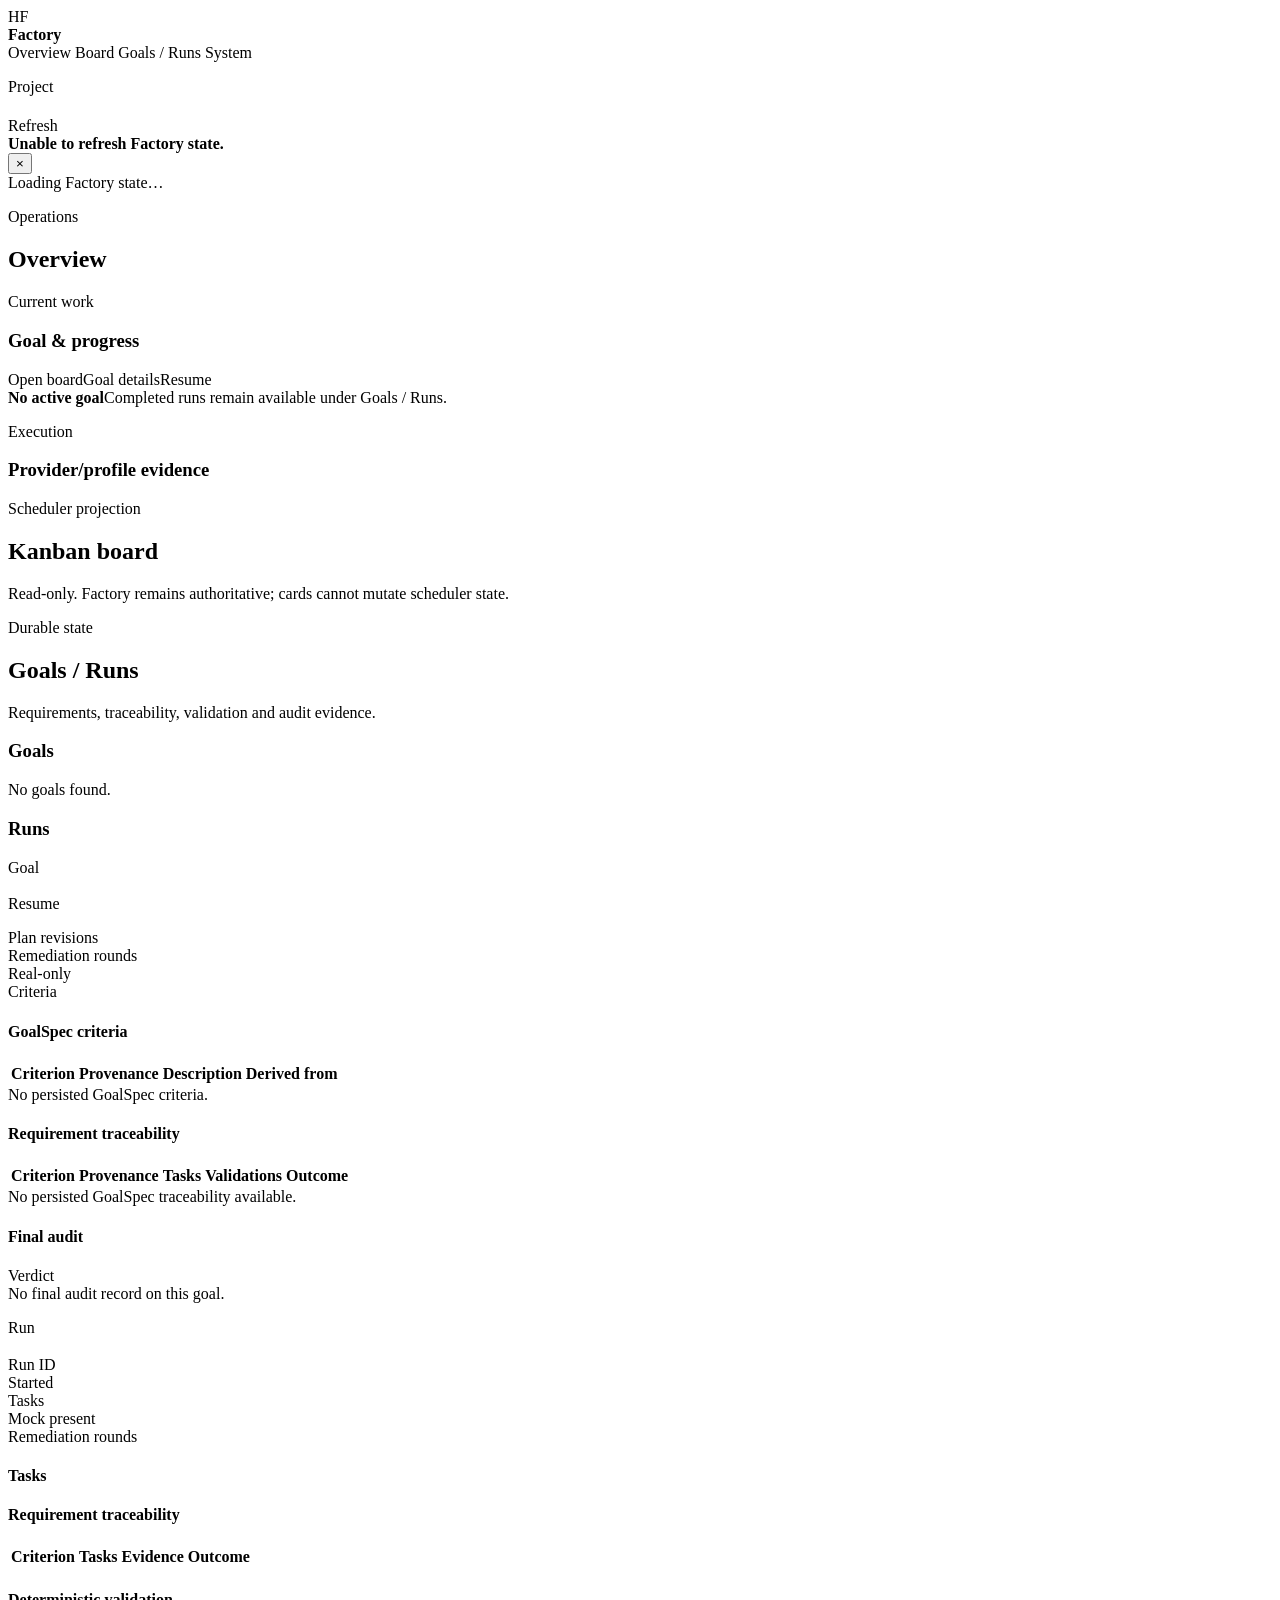
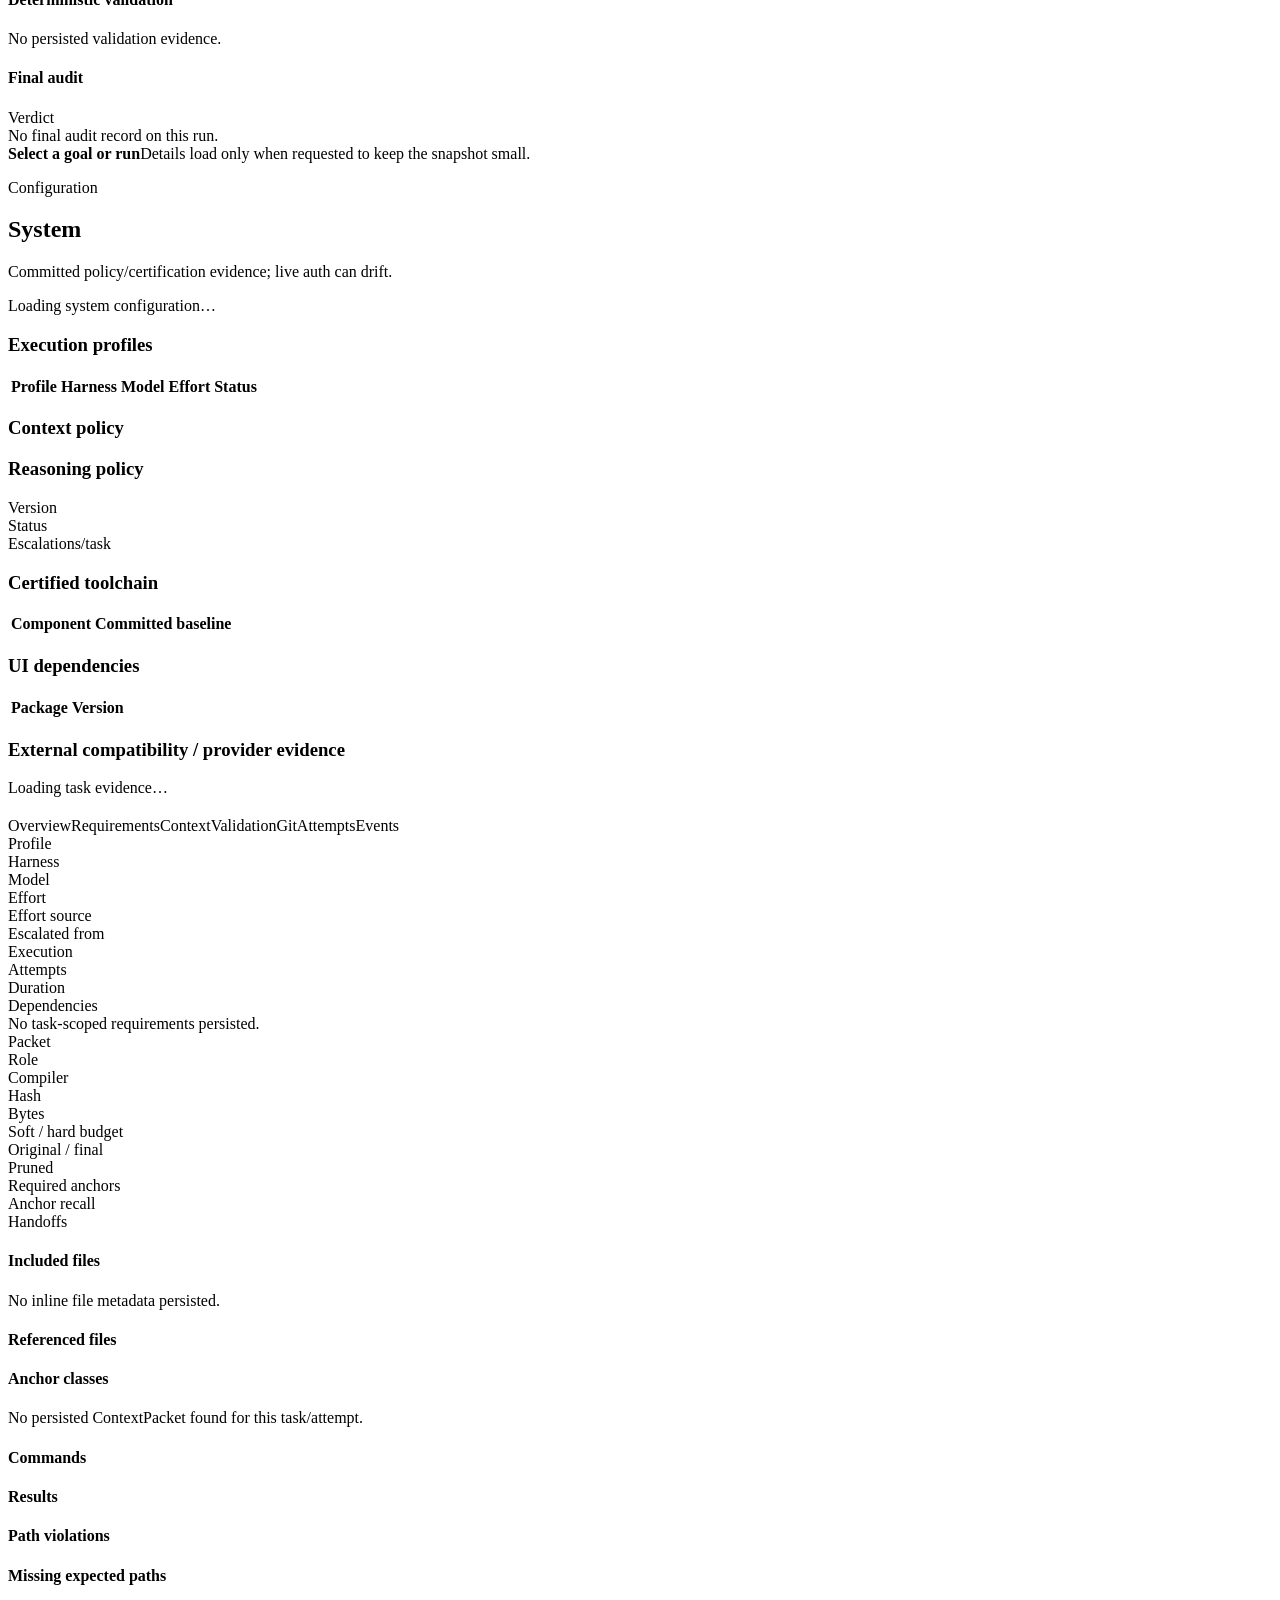
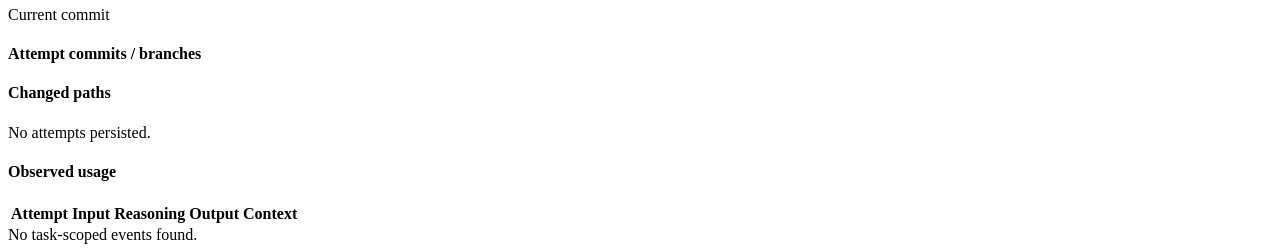
==== commit c05b96a8: "fix(v9): freeze strict provider-free validation and UI evidence" ====
--- a/ui/index.html
+++ b/ui/index.html
@@ -102,16 +102,24 @@
             <section class="panel" x-show="selectedDetailType === 'goal'">
               <div class="panel-header"><div><p class="eyebrow">Goal</p><h3 x-text="goalDetailTitle"></h3></div><div class="inline-actions"><wa-badge :variant="statusVariant(goalDetail.state.phase)" x-text="goalDetail.state.phase || ''"></wa-badge><wa-button x-show="goalDetail.summary.resumable" size="small" variant="brand" @click="resumeGoal(goalDetail.summary)">Resume</wa-button></div></div>
               <p class="goal-text" x-text="goalDetail.state.raw_goal || ''"></p>
+              <div class="key-grid"><div><span>Plan revisions</span><strong x-text="numberOrDash(goalDetail.state.plan_revision_count)"></strong></div><div><span>Remediation rounds</span><strong x-text="numberOrDash(goalDetail.state.remediation_round_count)"></strong></div><div><span>Real-only</span><strong x-text="yesNoUnknown(goalDetail.state.real_only)"></strong></div><div><span>Criteria</span><strong x-text="numberOrDash(goalCriteria.length)"></strong></div></div>
+              <h4>GoalSpec criteria</h4>
+              <div class="table-wrap"><table><thead><tr><th>Criterion</th><th>Provenance</th><th>Description</th><th>Derived from</th></tr></thead><tbody><template x-for="criterion in goalCriteria" :key="criterion.id"><tr><td><strong x-text="criterion.id"></strong><small class="table-note" x-text="criterion.title || ''"></small></td><td><wa-badge :variant="criterion.provenance === 'USER_EXPLICIT' ? 'brand' : 'neutral'" x-text="criterion.provenance || '—'"></wa-badge></td><td x-text="criterion.description || '—'"></td><td class="mono" x-text="joinOrDash(criterion.derived_from)"></td></tr></template></tbody></table></div>
+              <div class="empty-state small" x-show="goalCriteria.length === 0">No persisted GoalSpec criteria.</div>
               <h4>Requirement traceability</h4>
               <div class="table-wrap"><table><thead><tr><th>Criterion</th><th>Provenance</th><th>Tasks</th><th>Validations</th><th>Outcome</th></tr></thead><tbody>
                 <template x-for="row in goalTraceability" :key="row.criterion_id"><tr><td><strong x-text="row.criterion_id"></strong><small class="table-note" x-text="row.title"></small></td><td x-text="row.provenance"></td><td class="mono" x-text="joinOrDash(row.tasks)"></td><td x-text="row.validation_count"></td><td><wa-badge :variant="statusVariant(row.outcome)" x-text="row.outcome"></wa-badge></td></tr></template>
               </tbody></table></div>
               <div class="empty-state small" x-show="goalTraceability.length === 0">No persisted GoalSpec traceability available.</div>
+              <h4>Final audit</h4>
+              <div class="key-grid single" x-show="goalDetail.final_audit"><div><span>Verdict</span><strong x-text="goalDetail.final_audit.verdict || 'recorded'"></strong></div></div>
+              <div class="criteria-list" x-show="goalAuditFindings.length"><template x-for="finding in goalAuditFindings" :key="(finding.id || '') + (finding.description || '')"><div class="criterion-row"><wa-badge :variant="statusVariant(finding.severity)" x-text="finding.severity || 'FINDING'"></wa-badge><span><strong x-text="finding.area || finding.criterion_id || 'Audit finding'"></strong><small x-text="finding.description || finding.required_change || ''"></small></span></div></template></div>
+              <div class="empty-state small" x-show="!goalDetail.final_audit">No final audit record on this goal.</div>
             </section>
 
             <section class="panel" x-show="selectedDetailType === 'run'">
               <div class="panel-header"><div><p class="eyebrow">Run</p><h3 x-text="runDetail.run.plan_name || runDetail.run.run_id"></h3></div><wa-badge :variant="statusVariant(runDetail.run.run_state)" x-text="runDetail.run.run_state || ''"></wa-badge></div>
-              <div class="key-grid"><div><span>Run ID</span><strong x-text="runDetail.run.run_id || '—'"></strong></div><div><span>Started</span><strong x-text="relativeTime(runDetail.run.start_time)"></strong></div><div><span>Tasks</span><strong x-text="selectedRunTasks.length"></strong></div><div><span>Mock present</span><strong x-text="yesNoUnknown(runDetail.run.contains_mock_execution)"></strong></div></div>
+              <div class="key-grid"><div><span>Run ID</span><strong x-text="runDetail.run.run_id || '—'"></strong></div><div><span>Started</span><strong x-text="relativeTime(runDetail.run.start_time)"></strong></div><div><span>Tasks</span><strong x-text="selectedRunTasks.length"></strong></div><div><span>Mock present</span><strong x-text="yesNoUnknown(runDetail.run.contains_mock_execution)"></strong></div><div><span>Remediation rounds</span><strong x-text="numberOrDash(runRemediationRounds)"></strong></div></div>
               <h4>Tasks</h4>
               <div class="run-task-list"><template x-for="task in selectedRunTasks" :key="task.task_id"><button type="button" @click="openTask(task)"><span><strong x-text="task.name || task.task_id"></strong><small x-text="taskDescriptor(task)"></small><small class="mono" x-show="task.dependencies && task.dependencies.length" x-text="'depends: ' + task.dependencies.join(', ')"></small></span><wa-badge :variant="statusVariant(task.display_state)" x-text="task.display_state"></wa-badge></button></template></div>
               <h4>Requirement traceability</h4>
@@ -120,6 +128,7 @@
               <div class="validation-list"><template x-for="item in runValidationResults" :key="(item.task_id || '') + (item.name || '') + formatCommand(item.command)"><div class="validation-row"><span><strong x-text="item.name || item.task_id || 'validation'"></strong><small class="mono" x-text="formatCommand(item.command)"></small></span><wa-badge :variant="item.passed ? 'success' : 'danger'" x-text="item.passed ? 'PASS' : 'FAIL'"></wa-badge></div></template><div class="empty-state small" x-show="runValidationResults.length === 0">No persisted validation evidence.</div></div>
               <h4>Final audit</h4>
               <div class="key-grid single" x-show="runDetail.final_audit"><div><span>Verdict</span><strong x-text="runAuditVerdict"></strong></div></div>
+              <div class="criteria-list" x-show="runAuditFindings.length"><template x-for="finding in runAuditFindings" :key="(finding.id || '') + (finding.description || '')"><div class="criterion-row"><wa-badge :variant="statusVariant(finding.severity)" x-text="finding.severity || 'FINDING'"></wa-badge><span><strong x-text="finding.area || finding.criterion_id || 'Audit finding'"></strong><small x-text="finding.description || finding.required_change || ''"></small></span></div></template></div>
               <div class="empty-state small" x-show="!runDetail.final_audit">No final audit record on this run.</div>
             </section>
 
@@ -156,7 +165,7 @@
 
         <wa-tab-panel name="requirements"><div class="criteria-list"><template x-for="criterion in selectedTaskRequirements" :key="criterion.id"><div class="criterion-row"><wa-badge pill variant="neutral" x-text="criterion.id"></wa-badge><span><strong x-text="criterion.title || criterion.id"></strong><small x-text="criterion.description || ''"></small></span><wa-badge x-show="criterion.provenance" :variant="criterion.provenance === 'USER_EXPLICIT' ? 'brand' : 'neutral'" x-text="criterion.provenance"></wa-badge></div></template><div class="empty-state small" x-show="selectedTaskRequirements.length === 0">No task-scoped requirements persisted.</div></div></wa-tab-panel>
 
-        <wa-tab-panel name="context"><div x-show="hasTaskContext" class="stack gap-md"><div class="key-grid single"><div><span>Packet</span><strong class="mono" x-text="selectedTaskContext.packet_id || '—'"></strong></div><div><span>Hash</span><strong class="mono" x-text="selectedTaskContext.packet_hash || '—'"></strong></div><div><span>Bytes</span><strong x-text="bytesOrDash(selectedTaskContext.packet_bytes)"></strong></div><div><span>Required anchors</span><strong x-text="numberOrDash(selectedTaskContext.required_anchor_count)"></strong></div><div><span>Anchor recall</span><strong x-text="percentageOrDash(selectedTaskContext.required_anchor_recall)"></strong></div><div><span>Handoffs</span><strong x-text="numberOrDash(selectedTaskContext.handoff_count)"></strong></div></div><h4>Referenced files</h4><ul class="mono-list"><template x-for="path in selectedTaskContext.referenced_files || []" :key="path"><li x-text="path"></li></template></ul><h4>Anchor classes</h4><div class="tag-list"><template x-for="(count, type) in selectedTaskContext.anchor_types || {}" :key="type"><wa-badge variant="neutral" x-text="type + ': ' + count"></wa-badge></template></div></div><div class="empty-state small" x-show="!hasTaskContext">No persisted ContextPacket found for this task/attempt.</div></wa-tab-panel>
+        <wa-tab-panel name="context"><div x-show="hasTaskContext" class="stack gap-md"><div class="key-grid single"><div><span>Packet</span><strong class="mono" x-text="selectedTaskContext.packet_id || '—'"></strong></div><div><span>Role</span><strong x-text="selectedTaskContext.packet_role || '—'"></strong></div><div><span>Compiler</span><strong x-text="selectedTaskContext.compiler_version || '—'"></strong></div><div><span>Hash</span><strong class="mono" x-text="selectedTaskContext.packet_hash || '—'"></strong></div><div><span>Bytes</span><strong x-text="bytesOrDash(selectedTaskContext.packet_bytes)"></strong></div><div><span>Soft / hard budget</span><strong x-text="bytesOrDash(selectedTaskContextBudget.soft_budget_bytes) + ' / ' + bytesOrDash(selectedTaskContextBudget.hard_budget_bytes)"></strong></div><div><span>Original / final</span><strong x-text="bytesOrDash(selectedTaskContextBudget.original_bytes) + ' / ' + bytesOrDash(selectedTaskContextBudget.final_bytes)"></strong></div><div><span>Pruned</span><strong x-text="yesNoUnknown(selectedTaskContextBudget.was_pruned)"></strong></div><div><span>Required anchors</span><strong x-text="numberOrDash(selectedTaskContext.required_anchor_count)"></strong></div><div><span>Anchor recall</span><strong x-text="percentageOrDash(selectedTaskContext.required_anchor_recall)"></strong></div><div><span>Handoffs</span><strong x-text="numberOrDash(selectedTaskContext.handoff_count)"></strong></div></div><h4>Included files</h4><div class="criteria-list"><template x-for="file in selectedTaskIncludedFiles" :key="file.path"><div class="criterion-row"><span><strong class="mono" x-text="file.path || '—'"></strong><small x-text="file.reason || ''"></small></span><wa-badge variant="neutral" x-text="bytesOrDash(file.byte_count)"></wa-badge></div></template><div class="empty-state small" x-show="selectedTaskIncludedFiles.length === 0">No inline file metadata persisted.</div></div><h4>Referenced files</h4><ul class="mono-list"><template x-for="path in selectedTaskContext.referenced_files || []" :key="path"><li x-text="path"></li></template></ul><h4>Anchor classes</h4><div class="tag-list"><template x-for="(count, type) in selectedTaskContext.anchor_types || {}" :key="type"><wa-badge variant="neutral" x-text="type + ': ' + count"></wa-badge></template></div></div><div class="empty-state small" x-show="!hasTaskContext">No persisted ContextPacket found for this task/attempt.</div></wa-tab-panel>
 
         <wa-tab-panel name="validation"><h4>Commands</h4><ul class="mono-list"><template x-for="command in selectedTaskValidation.commands || []" :key="formatCommand(command)"><li x-text="formatCommand(command)"></li></template></ul><h4>Results</h4><div class="validation-list"><template x-for="item in selectedTaskValidation.results || []" :key="(item.task_id || '') + (item.name || '') + formatCommand(item.command)"><div class="validation-row"><span><strong x-text="item.name || item.task_id || 'validation'"></strong><small class="mono" x-text="formatCommand(item.command)"></small></span><wa-badge :variant="item.passed ? 'success' : 'danger'" x-text="item.passed ? 'PASS' : 'FAIL'"></wa-badge></div></template></div><div x-show="(selectedTaskValidation.path_violations || []).length"><h4>Path violations</h4><ul class="mono-list"><template x-for="path in selectedTaskValidation.path_violations" :key="path"><li x-text="path"></li></template></ul></div><div x-show="(selectedTaskValidation.missing_expected || []).length"><h4>Missing expected paths</h4><ul class="mono-list"><template x-for="path in selectedTaskValidation.missing_expected" :key="path"><li x-text="path"></li></template></ul></div></wa-tab-panel>
 
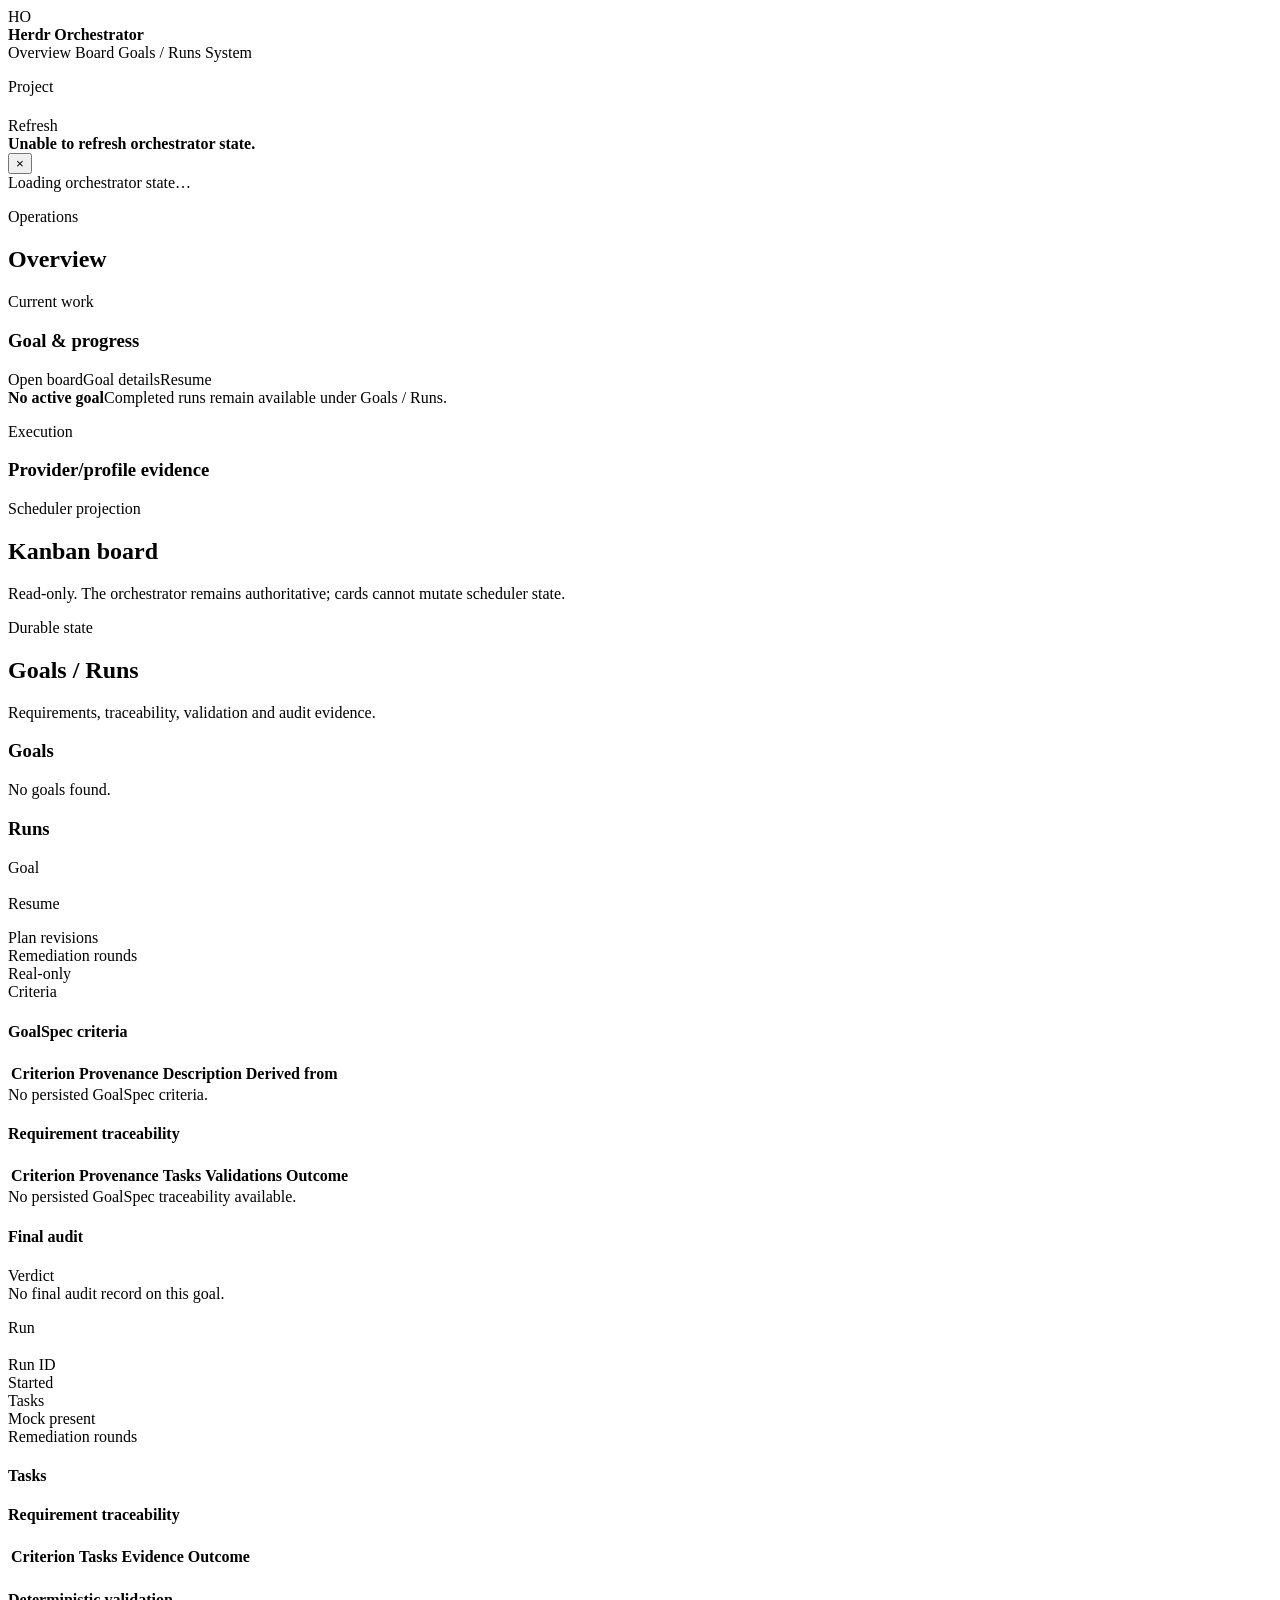
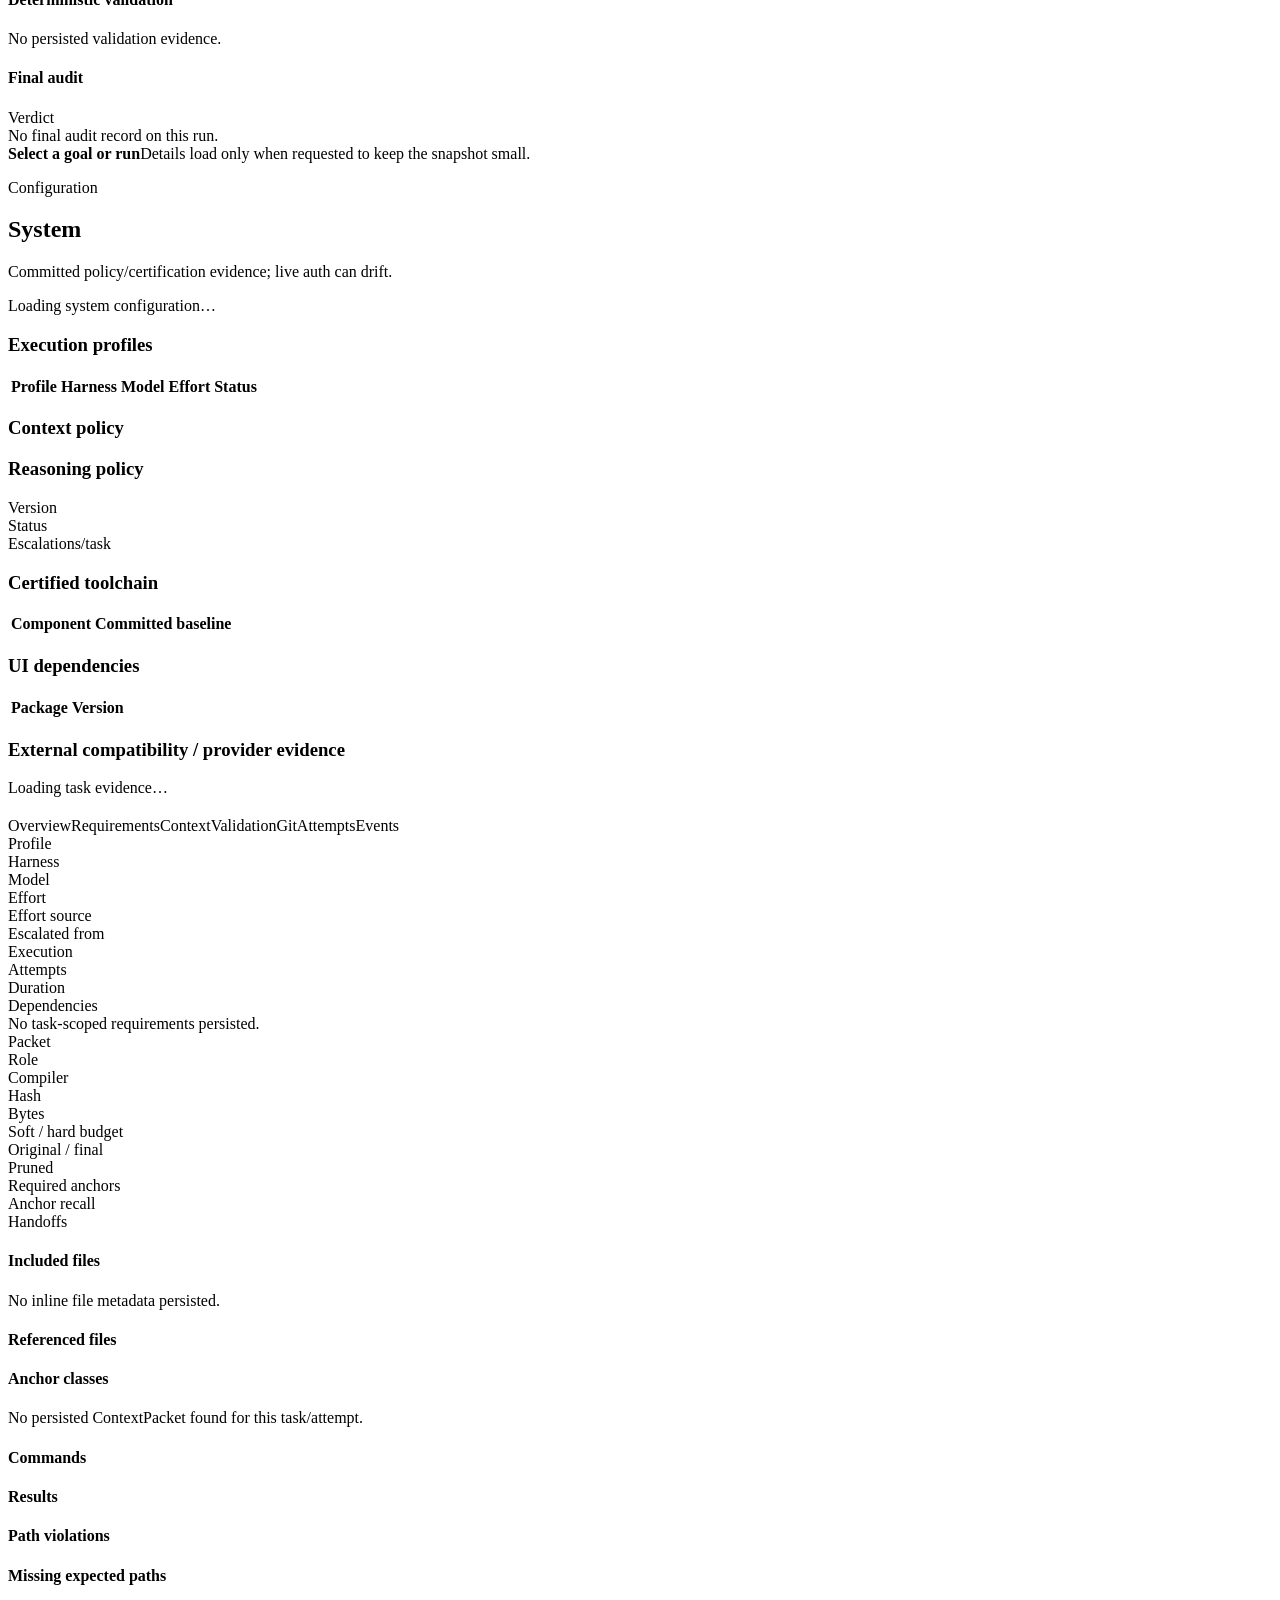
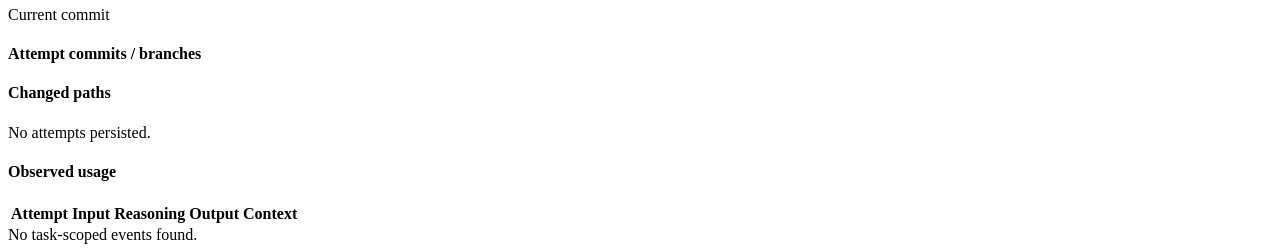
==== commit 037d48f9: "Herdr Orchestrator: clean portfolio snapshot" ====
--- a/ui/index.html
+++ b/ui/index.html
@@ -4,7 +4,7 @@
   <meta charset="utf-8">
   <meta name="viewport" content="width=device-width, initial-scale=1">
   <meta name="color-scheme" content="light dark">
-  <title>Factory Control UI</title>
+  <title>Herdr Orchestrator</title>
   <link rel="stylesheet" href="/vendor/webawesome/styles/themes/default.css">
   <link rel="stylesheet" href="/vendor/webawesome/styles/utilities.css">
   <link rel="stylesheet" href="/vendor/webawesome/styles/native.css">
@@ -17,8 +17,8 @@
   <div class="app-shell">
     <aside class="sidebar" aria-label="Primary navigation">
       <div class="brand-block">
-        <div class="brand-mark" aria-hidden="true">HF</div>
-        <div><strong>Factory</strong><small x-text="'v' + factoryVersion"></small></div>
+        <div class="brand-mark" aria-hidden="true">HO</div>
+        <div><strong>Herdr Orchestrator</strong><small x-text="'v' + factoryVersion"></small></div>
       </div>
       <nav class="nav-list">
         <wa-button appearance="plain" class="nav-button" :class="view === 'overview' ? 'active' : ''" @click="setView('overview')">Overview</wa-button>
@@ -38,9 +38,9 @@
         <div class="topbar-actions"><wa-badge pill :variant="isActive ? 'brand' : 'neutral'" x-text="isActive ? 'LIVE' : 'IDLE'"></wa-badge><wa-button size="small" appearance="outlined" @click="refresh">Refresh</wa-button></div>
       </header>
 
-      <div class="alert error" x-show="error"><strong>Unable to refresh Factory state.</strong><span x-text="error"></span></div>
+      <div class="alert error" x-show="error"><strong>Unable to refresh orchestrator state.</strong><span x-text="error"></span></div>
       <div class="alert success" x-show="notice"><span x-text="notice"></span><button type="button" @click="clearNotice" aria-label="Dismiss">×</button></div>
-      <section class="loading-state" x-show="loading"><wa-spinner></wa-spinner><span>Loading Factory state…</span></section>
+      <section class="loading-state" x-show="loading"><wa-spinner></wa-spinner><span>Loading orchestrator state…</span></section>
 
       <section x-show="view === 'overview' && !loading" aria-labelledby="overview-title">
         <div class="section-heading"><div><p class="eyebrow">Operations</p><h2 id="overview-title">Overview</h2></div><span class="muted" x-text="selectedRunLabel"></span></div>
@@ -67,7 +67,7 @@
       </section>
 
       <section x-show="view === 'board' && !loading" aria-labelledby="board-title">
-        <div class="section-heading"><div><p class="eyebrow">Scheduler projection</p><h2 id="board-title">Kanban board</h2></div><p class="muted">Read-only. Factory remains authoritative; cards cannot mutate scheduler state.</p></div>
+        <div class="section-heading"><div><p class="eyebrow">Scheduler projection</p><h2 id="board-title">Kanban board</h2></div><p class="muted">Read-only. The orchestrator remains authoritative; cards cannot mutate scheduler state.</p></div>
         <div class="kanban-scroll"><div class="kanban-grid">
           <template x-for="column in boardColumns" :key="column.id">
             <section class="kanban-column">
@@ -112,7 +112,7 @@
               </tbody></table></div>
               <div class="empty-state small" x-show="goalTraceability.length === 0">No persisted GoalSpec traceability available.</div>
               <h4>Final audit</h4>
-              <div class="key-grid single" x-show="goalDetail.final_audit"><div><span>Verdict</span><strong x-text="goalDetail.final_audit.verdict || 'recorded'"></strong></div></div>
+              <div class="key-grid single" x-show="goalDetail.final_audit"><div><span>Verdict</span><strong x-text="goalAuditVerdict"></strong></div></div>
               <div class="criteria-list" x-show="goalAuditFindings.length"><template x-for="finding in goalAuditFindings" :key="(finding.id || '') + (finding.description || '')"><div class="criterion-row"><wa-badge :variant="statusVariant(finding.severity)" x-text="finding.severity || 'FINDING'"></wa-badge><span><strong x-text="finding.area || finding.criterion_id || 'Audit finding'"></strong><small x-text="finding.description || finding.required_change || ''"></small></span></div></template></div>
               <div class="empty-state small" x-show="!goalDetail.final_audit">No final audit record on this goal.</div>
             </section>
